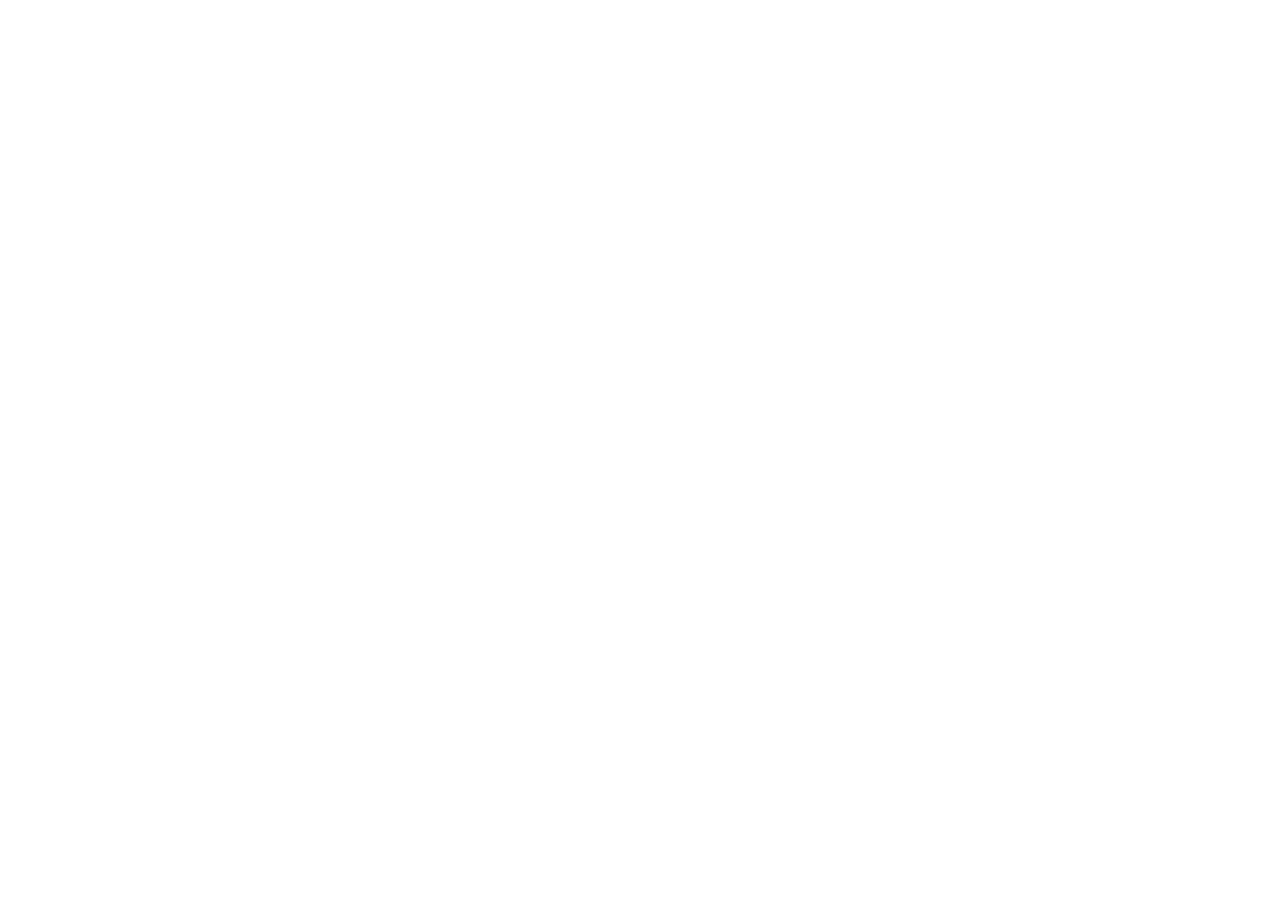
==== index.html @ 621f1549 "Initial commit from remix" ====
<!DOCTYPE html>
<html lang="pt-BR">
  <head>
    <meta charset="UTF-8" />
    <meta name="viewport" content="width=device-width, initial-scale=1.0" />
    <title>ContaPrecisão - Contabilidade de Excelência</title>
    <meta name="description" content="Soluções contábeis de excelência para seu negócio. Simplicidade e precisão para suas finanças empresariais." />
    <meta name="author" content="ContaPrecisão" />
    <meta property="og:image" content="/og-image.png" />
    <link rel="preconnect" href="https://fonts.googleapis.com">
    <link rel="preconnect" href="https://fonts.gstatic.com" crossorigin>
    <link href="https://fonts.googleapis.com/css2?family=Inter:wght@300;400;500;600;700&display=swap" rel="stylesheet">
  </head>

  <body>
    <div id="root"></div>
    <!-- IMPORTANT: DO NOT REMOVE THIS SCRIPT TAG OR THIS VERY COMMENT! -->
    <script src="https://cdn.gpteng.co/gptengineer.js" type="module"></script>
    <script type="module" src="/src/main.tsx"></script>
  </body>
</html>
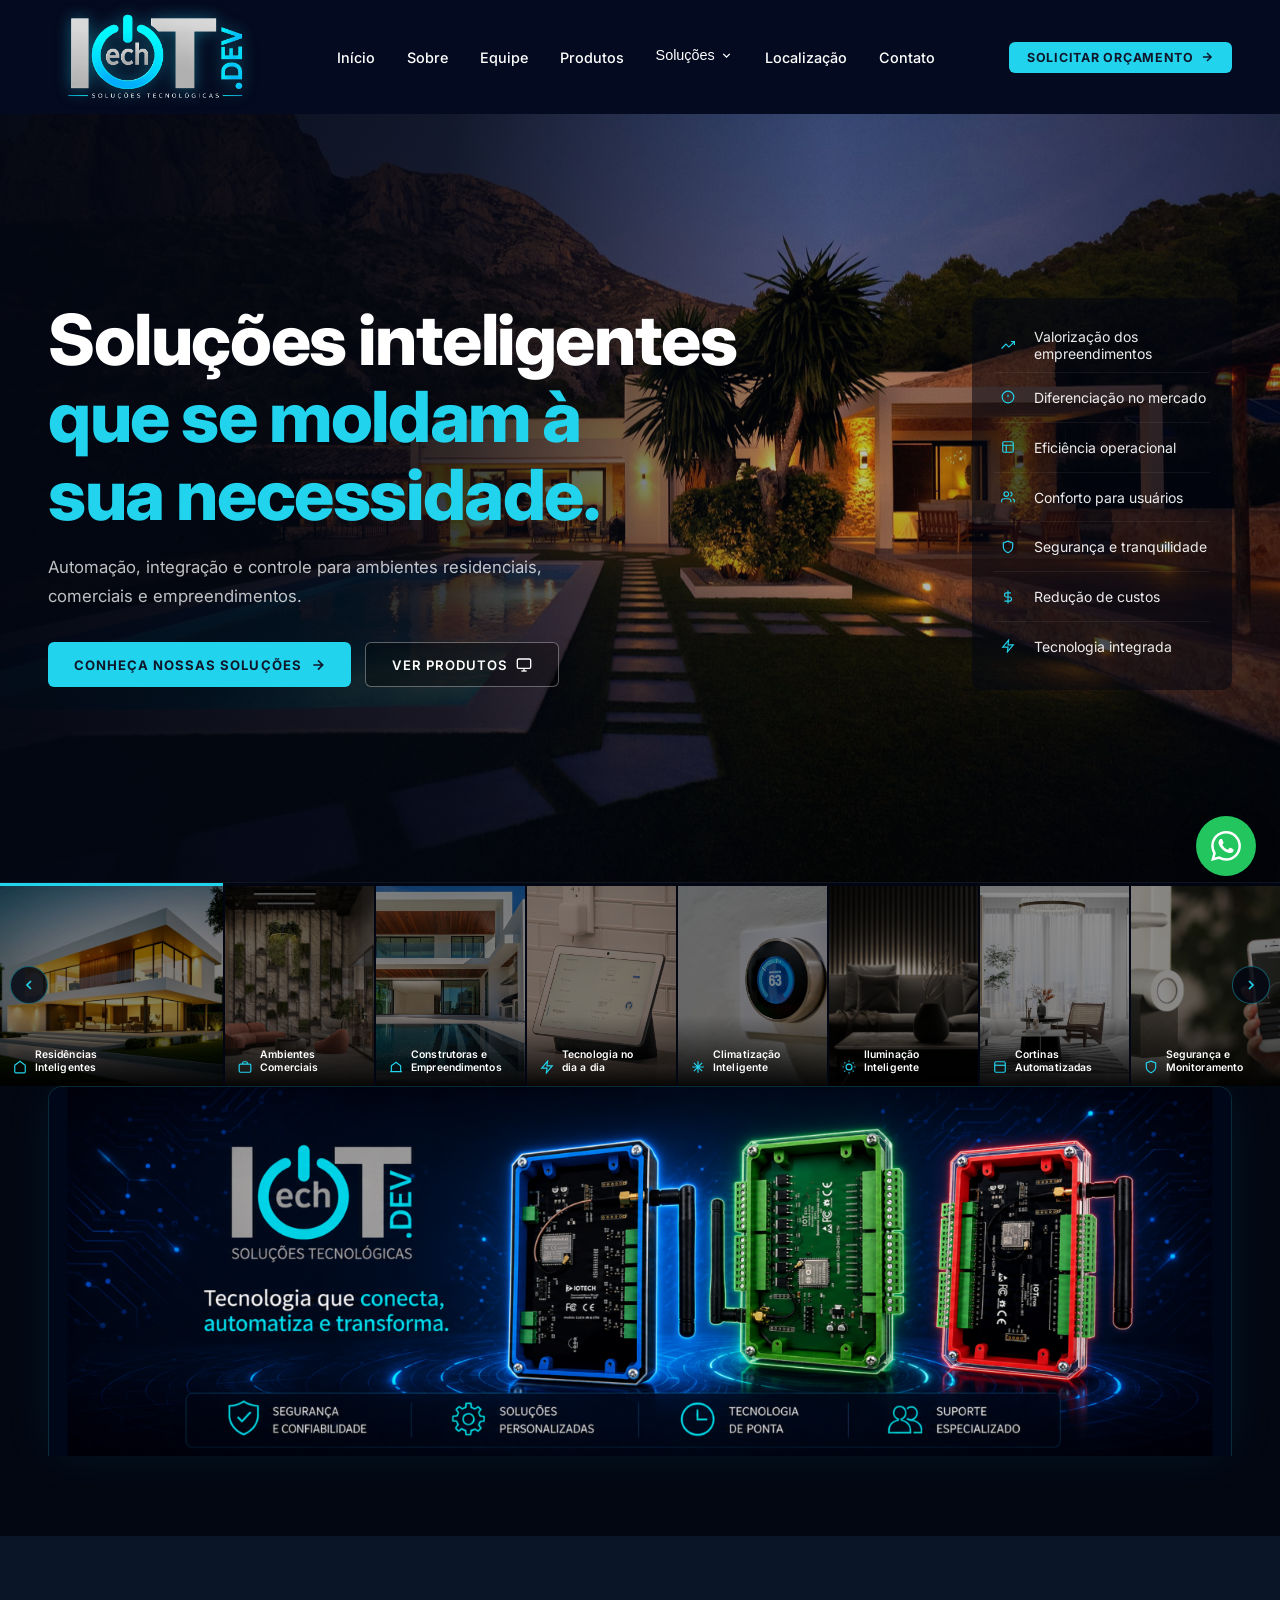
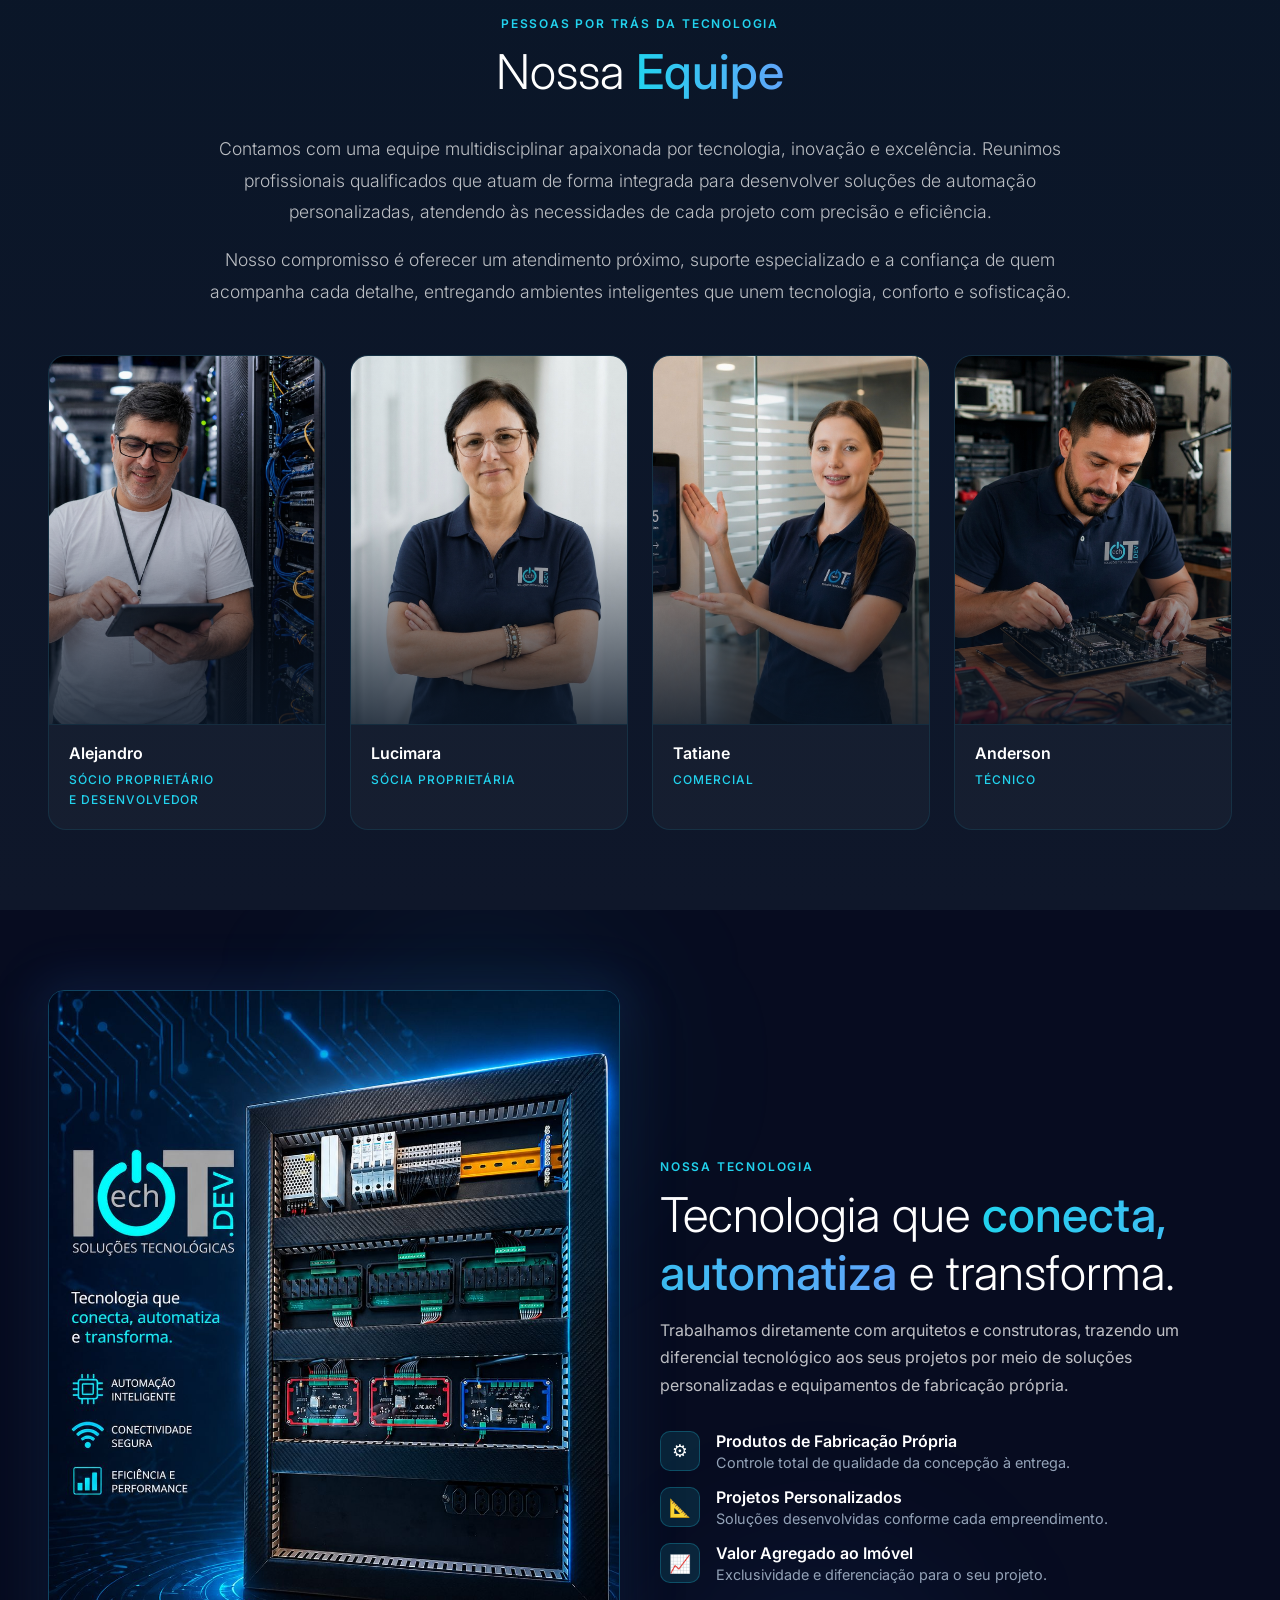
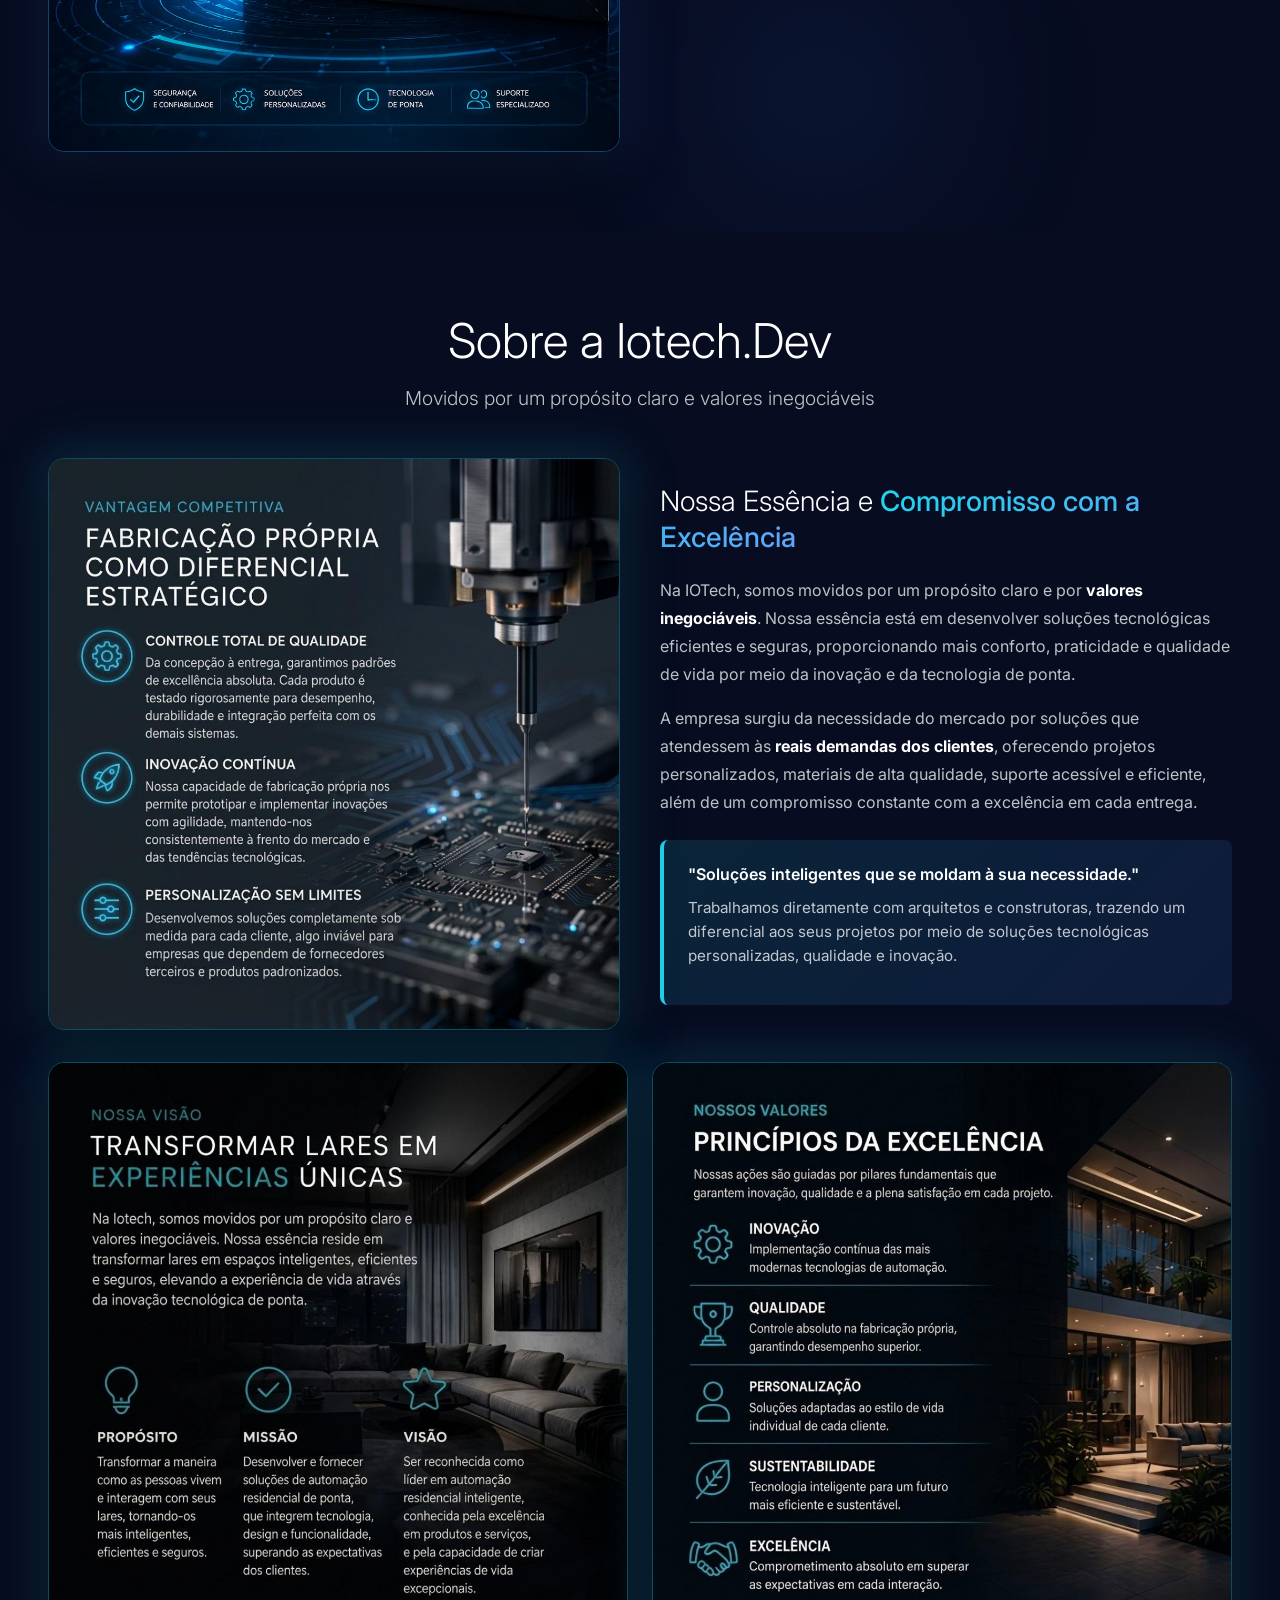
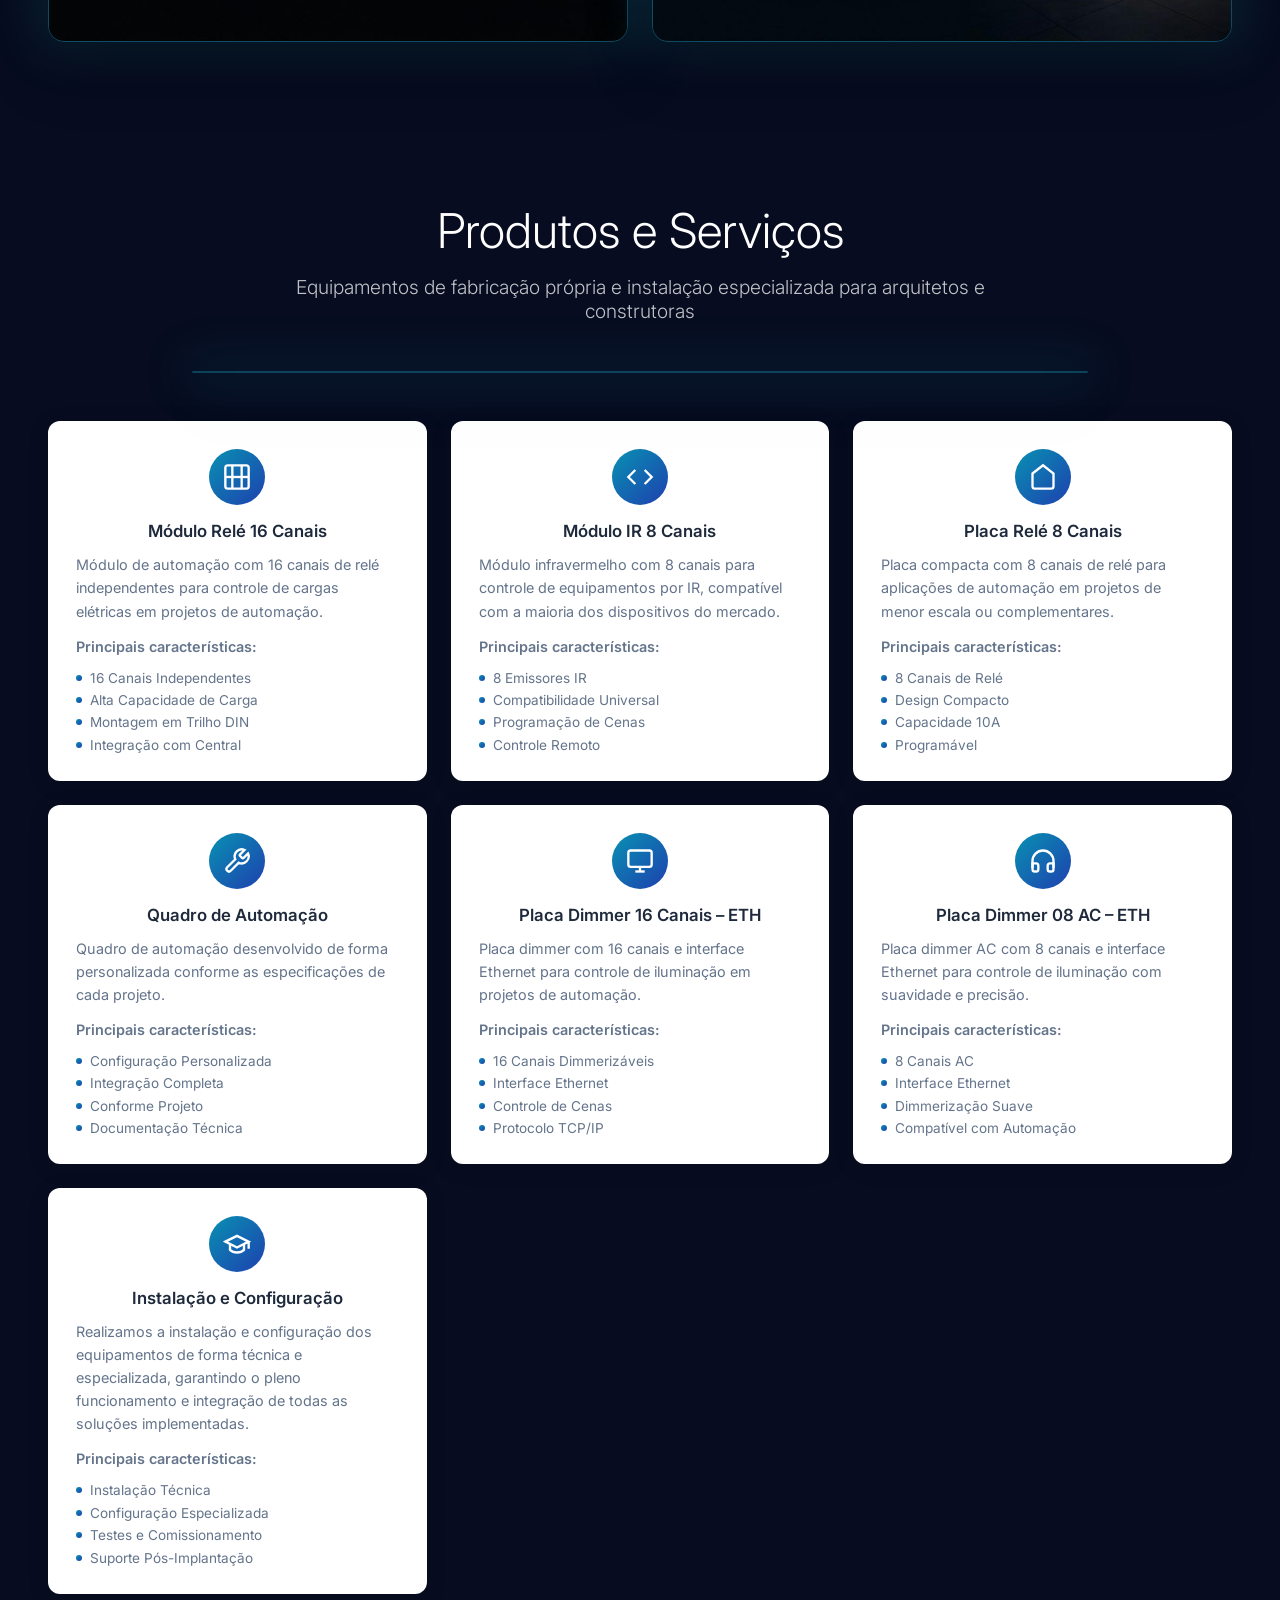
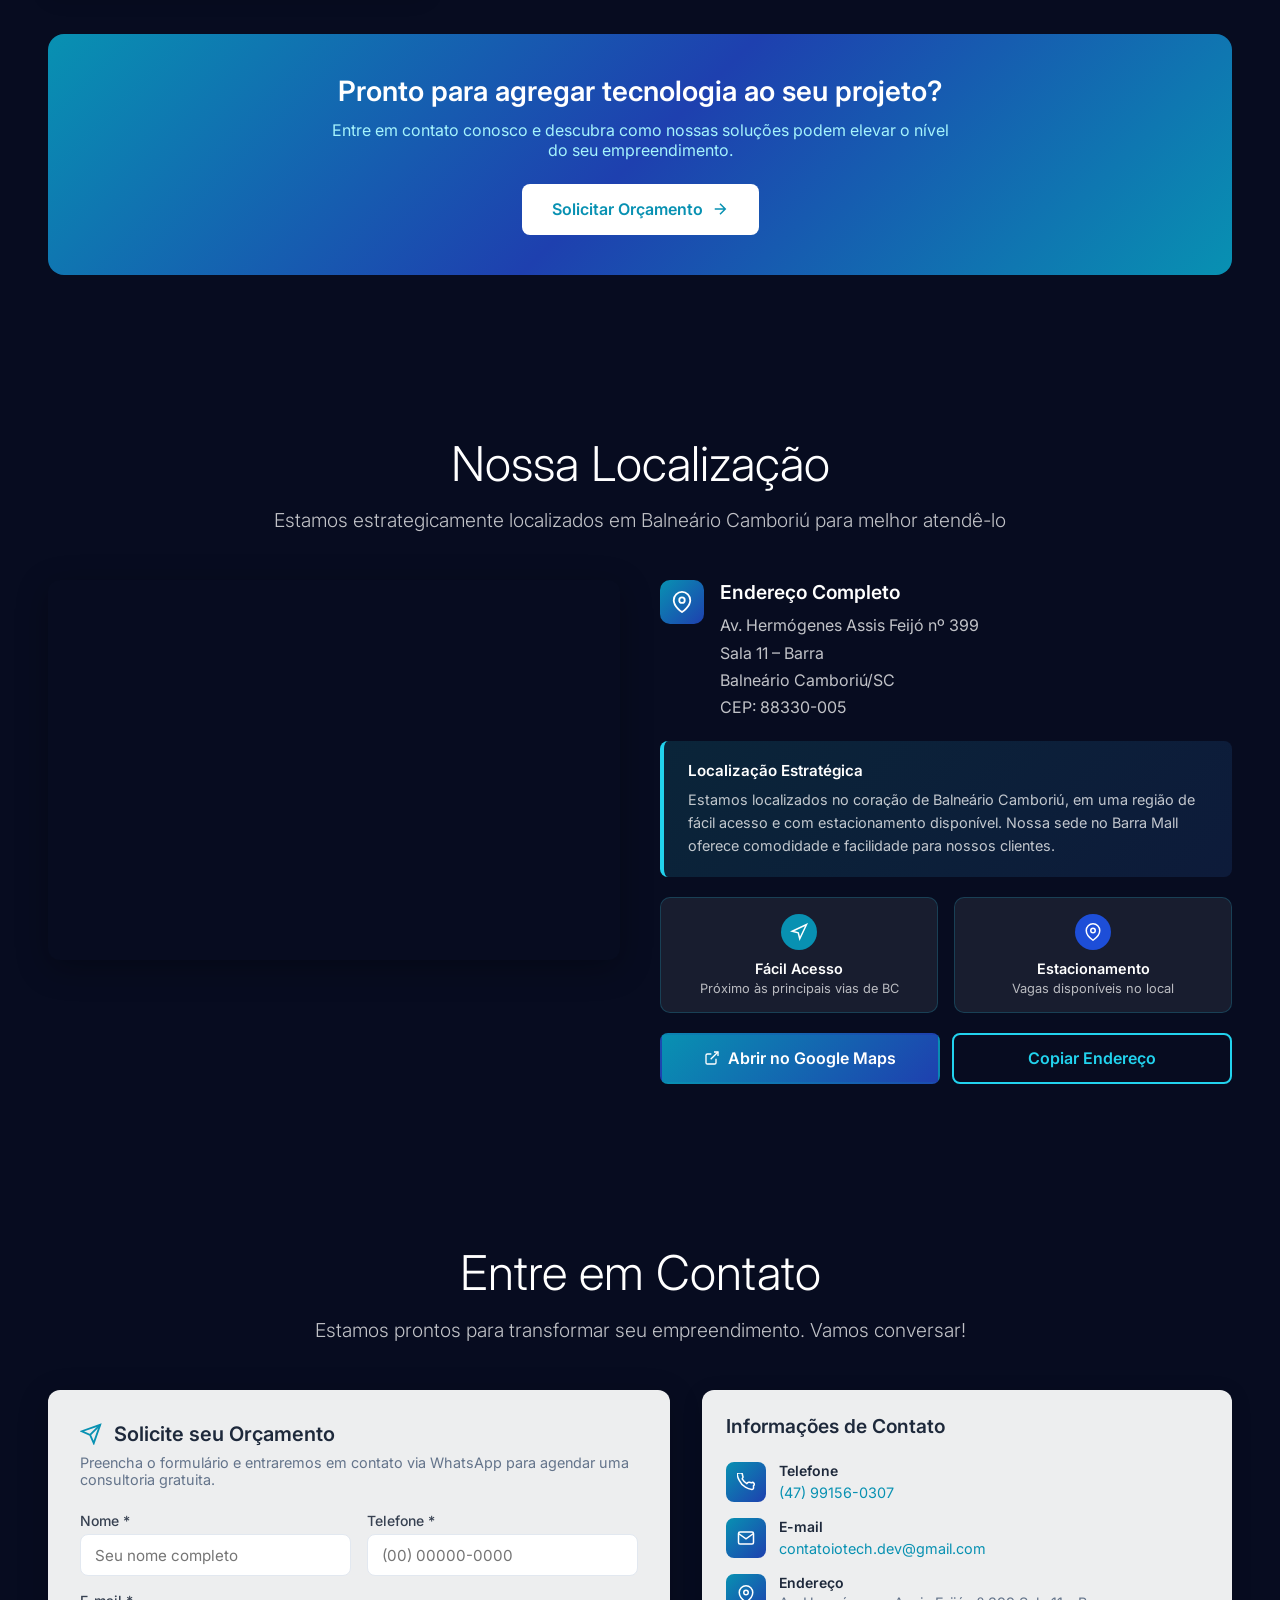
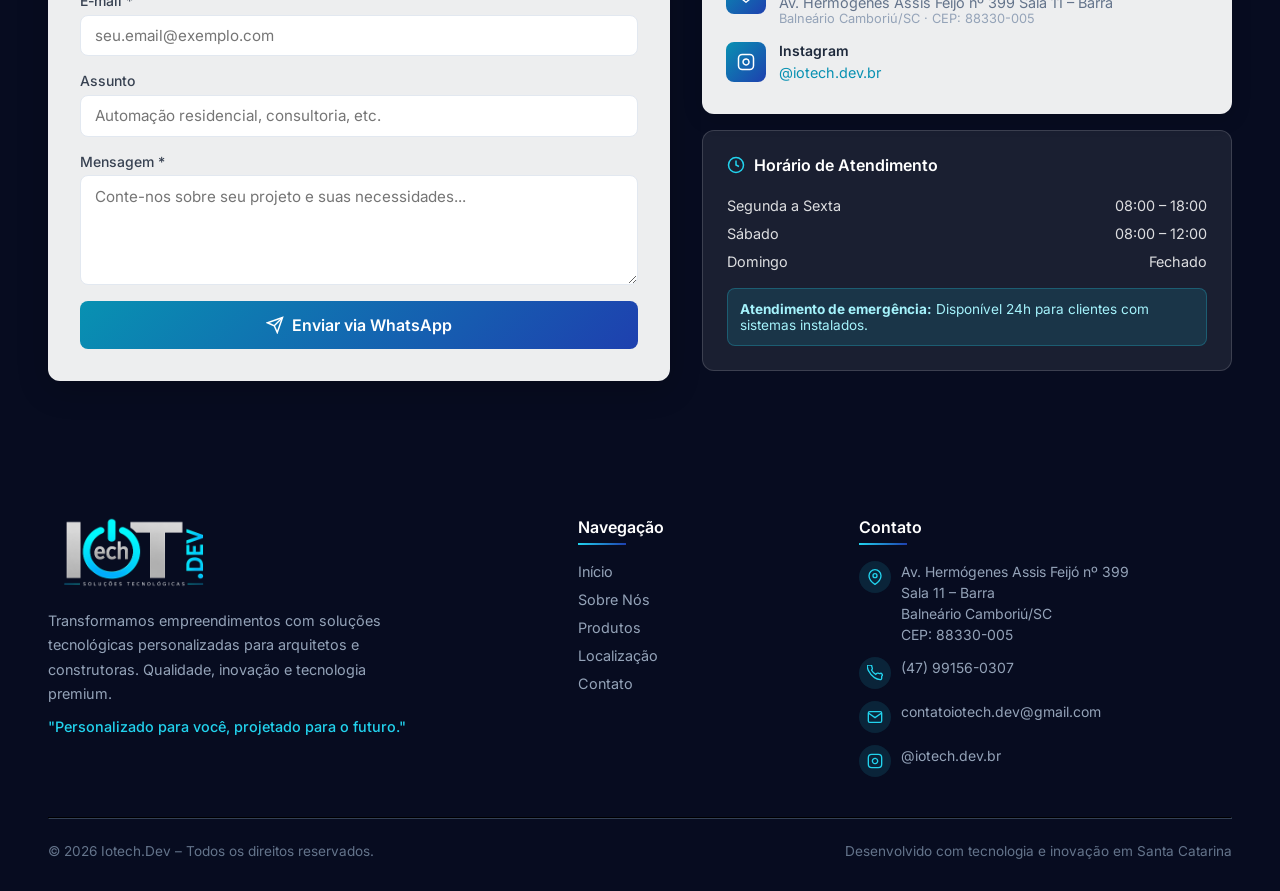
==== commit b69fd0e3: "update" ====
--- a/index.html
+++ b/index.html
@@ -1,22 +1,1990 @@
-
 <!DOCTYPE html>
 <html lang="pt-BR">
-  <head>
-    <meta charset="UTF-8" />
-    <meta name="viewport" content="width=device-width, initial-scale=1.0" />
-    <title>ContaPrecisão - Contabilidade de Excelência</title>
-    <meta name="description" content="Soluções contábeis de excelência para seu negócio. Simplicidade e precisão para suas finanças empresariais." />
-    <meta name="author" content="ContaPrecisão" />
-    <meta property="og:image" content="/og-image.png" />
-    <link rel="preconnect" href="https://fonts.googleapis.com">
-    <link rel="preconnect" href="https://fonts.gstatic.com" crossorigin>
-    <link href="https://fonts.googleapis.com/css2?family=Inter:wght@300;400;500;600;700&display=swap" rel="stylesheet">
-  </head>
-
-  <body>
-    <div id="root"></div>
-    <!-- IMPORTANT: DO NOT REMOVE THIS SCRIPT TAG OR THIS VERY COMMENT! -->
-    <script src="https://cdn.gpteng.co/gptengineer.js" type="module"></script>
-    <script type="module" src="/src/main.tsx"></script>
-  </body>
+<head>
+  <meta charset="UTF-8" />
+  <link rel="icon" type="image/png" href="favicon.png" />
+  <meta name="viewport" content="width=device-width, initial-scale=1.0" />
+  <title>Iotech.Dev - Soluções Tecnológicas para Empreendimentos | Balneário Camboriú/SC</title>
+  <meta name="description" content="Iotech.Dev desenvolve soluções tecnológicas para arquitetos e construtoras, agregando valor, exclusividade e diferenciação aos empreendimentos. Soluções inteligentes que se moldam à sua necessidade." />
+  <meta name="author" content="Iotech.Dev" />
+  <meta property="og:title" content="Iotech.Dev - Soluções Tecnológicas para Empreendimentos" />
+  <meta property="og:description" content="Soluções tecnológicas personalizadas para arquitetos e construtoras. Equipamentos de fabricação própria e instalação especializada." />
+  <meta property="og:image" content="/logo.png" />
+  <meta property="og:type" content="website" />
+  <meta name="twitter:card" content="summary_large_image" />
+  <link rel="preconnect" href="https://fonts.googleapis.com" />
+  <link rel="preconnect" href="https://fonts.gstatic.com" crossorigin />
+  <link href="https://fonts.googleapis.com/css2?family=Inter:wght@300;400;500;600;700&display=swap" rel="stylesheet" />
+
+  <script type="application/ld+json">
+  {
+    "@context": "https://schema.org",
+    "@type": "Organization",
+    "name": "Iotech.Dev",
+    "description": "Empresa especializada em soluções tecnológicas para arquitetos e construtoras",
+    "address": {
+      "@type": "PostalAddress",
+      "streetAddress": "Av. Hermógenes Assis Feijó nº 399 Sala 11",
+      "addressLocality": "Balneário Camboriú",
+      "addressRegion": "SC",
+      "postalCode": "88330-005",
+      "addressCountry": "BR"
+    },
+    "telephone": "+55 47 99156-0307",
+    "email": "contatoiotech.dev@gmail.com",
+    "logo": "/logo.png",
+    "sameAs": ["https://www.instagram.com/iotech.dev.br"]
+  }
+  </script>
+
+  <style>
+    *, *::before, *::after { box-sizing: border-box; margin: 0; padding: 0; }
+
+    :root {
+      --cyan: #22d3ee;
+      --cyan-dark: #0891b2;
+      --blue: #1e40af;
+      --blue-dark: #1e3a8a;
+    }
+
+    html { scroll-behavior: smooth; scroll-padding-top: 80px; }
+
+    body {
+      font-family: 'Inter', system-ui, -apple-system, sans-serif;
+      font-size: 16px;
+      color: #fff;
+      background: #0f172a;
+      overflow-x: hidden;
+      -webkit-font-smoothing: antialiased;
+    }
+
+    .container {
+      max-width: 1280px;
+      margin: 0 auto;
+      padding: 0 1.5rem;
+    }
+    @media (min-width: 1024px) { .container { padding: 0 3rem; } }
+
+    /* ── NAVBAR ── */
+    #navbar {
+      position: fixed;
+      top: 0; left: 0; right: 0;
+      z-index: 100;
+      background: #040a1f;
+      padding: 0.75rem 0;
+      transition: padding 0.3s, box-shadow 0.3s;
+    }
+    #navbar.scrolled { padding: 0.5rem 0; box-shadow: 0 4px 24px rgba(0,0,0,0.4); }
+
+    .nav-inner { display: flex; justify-content: space-between; align-items: center; }
+
+    .nav-logo img { height: 90px; width: auto; display: block; filter: drop-shadow(0 0 8px rgba(34,211,238,0.4)); }
+
+    .nav-links { display: none; list-style: none; gap: 2rem; }
+    @media (min-width: 1024px) { .nav-links { display: flex; } }
+
+    .nav-links a {
+      color: #fff;
+      text-decoration: none;
+      font-size: 0.9rem;
+      font-weight: 500;
+      position: relative;
+      padding-bottom: 2px;
+      transition: color 0.3s;
+    }
+    .nav-links a::after {
+      content: '';
+      position: absolute;
+      bottom: 0; left: 0;
+      width: 0; height: 2px;
+      background: var(--cyan);
+      transition: width 0.3s;
+    }
+    .nav-links a:hover { color: var(--cyan); }
+    .nav-links a:hover::after { width: 100%; }
+
+    /* ── DROPDOWN SOLUÇÕES ── */
+    .nav-dropdown-wrap { position: relative; }
+    .nav-dropdown-btn {
+      display: flex; align-items: center; gap: 5px;
+      color: #fff; font-size: 0.9rem; font-weight: 500;
+      background: none; border: none; cursor: pointer;
+      padding-bottom: 2px; transition: color 0.3s;
+    }
+    .nav-dropdown-btn:hover { color: var(--cyan); }
+    .nav-dropdown-btn svg { transition: transform 0.25s; }
+    .nav-dropdown-wrap.open .nav-dropdown-btn svg { transform: rotate(180deg); }
+    .nav-dropdown {
+      position: absolute; top: calc(100% + 14px); left: 50%;
+      transform: translateX(-50%);
+      background: #040a1f;
+      border: 1px solid rgba(34,211,238,0.18);
+      border-radius: 10px;
+      min-width: 200px;
+      padding: 8px 0;
+      box-shadow: 0 12px 40px rgba(0,0,0,0.5);
+      opacity: 0; pointer-events: none;
+      transform: translateX(-50%) translateY(-6px);
+      transition: opacity 0.2s, transform 0.2s;
+      z-index: 200;
+    }
+    .nav-dropdown-wrap.open .nav-dropdown {
+      opacity: 1; pointer-events: auto;
+      transform: translateX(-50%) translateY(0);
+    }
+    .nav-dropdown a {
+      display: block; padding: 10px 20px;
+      color: #cbd5e1; font-size: 0.875rem; font-weight: 400;
+      text-decoration: none; transition: background 0.15s, color 0.15s;
+      white-space: nowrap;
+    }
+    .nav-dropdown a:hover { background: rgba(34,211,238,0.08); color: var(--cyan); }
+    .nav-dropdown a::after { display: none; }
+
+    /* mobile soluções */
+    .mobile-solutions-toggle {
+      display: flex; align-items: center; justify-content: space-between;
+      padding: 0.9rem 1.5rem; color: #e2e8f0; font-size: 1rem;
+      cursor: pointer; transition: background 0.15s, color 0.15s;
+    }
+    .mobile-solutions-toggle:hover { background: rgba(255,255,255,0.06); color: var(--cyan); }
+    .mobile-solutions-toggle svg { transition: transform 0.25s; }
+    .mobile-solutions-sub { display: none; background: rgba(0,0,0,0.25); }
+    .mobile-solutions-sub.open { display: block; }
+    .mobile-solutions-sub a {
+      display: block; padding: 0.75rem 2.5rem;
+      color: #94a3b8; font-size: 0.9rem; text-decoration: none;
+      transition: background 0.15s, color 0.15s;
+    }
+    .mobile-solutions-sub a:hover { background: rgba(255,255,255,0.06); color: var(--cyan); }
+
+    #menu-btn {
+      display: flex;
+      flex-direction: column;
+      gap: 5px;
+      background: none;
+      border: none;
+      cursor: pointer;
+      padding: 6px;
+    }
+    @media (min-width: 1024px) { #menu-btn { display: none; } }
+    #menu-btn span {
+      display: block;
+      width: 24px; height: 2px;
+      background: #fff;
+      border-radius: 2px;
+      transition: transform 0.3s, opacity 0.3s;
+    }
+    #menu-btn.open span:nth-child(1) { transform: translateY(7px) rotate(45deg); }
+    #menu-btn.open span:nth-child(2) { opacity: 0; }
+    #menu-btn.open span:nth-child(3) { transform: translateY(-7px) rotate(-45deg); }
+
+    #mobile-menu {
+      position: fixed;
+      top: 0; right: 0; bottom: 0;
+      width: 85%;
+      max-width: 320px;
+      background: linear-gradient(135deg, #1e3a8a, #1e293b);
+      z-index: 200;
+      padding: 1.5rem;
+      border-left: 3px solid var(--cyan);
+      flex-direction: column;
+      transform: translateX(100%);
+      transition: transform 0.3s;
+      display: flex;
+    }
+    #mobile-menu.open { transform: translateX(0); }
+    #overlay {
+      display: none;
+      position: fixed;
+      inset: 0;
+      background: rgba(0,0,0,0.5);
+      z-index: 150;
+    }
+    #overlay.open { display: block; }
+
+    .mobile-menu-header {
+      display: flex;
+      justify-content: space-between;
+      align-items: center;
+      padding-bottom: 1rem;
+      border-bottom: 1px solid rgba(34,211,238,0.2);
+      margin-bottom: 2rem;
+    }
+    .mobile-menu-header img { height: 56px; }
+    #close-menu { background: none; border: none; color: #fff; font-size: 1.5rem; cursor: pointer; line-height: 1; }
+
+    .mobile-nav-links { list-style: none; flex: 1; }
+    .mobile-nav-links li a {
+      display: block;
+      color: #fff;
+      text-decoration: none;
+      font-size: 1.1rem;
+      font-weight: 500;
+      padding: 1rem;
+      text-align: center;
+      border-bottom: 1px solid rgba(255,255,255,0.05);
+      transition: background 0.2s, color 0.2s;
+    }
+    .mobile-nav-links li a:hover { background: rgba(255,255,255,0.08); color: var(--cyan); }
+    .mobile-footer-note { font-size: 0.75rem; color: rgba(255,255,255,0.5); text-align: center; padding-top: 1rem; }
+
+    /* ── SHARED ── */
+    section { padding: 5rem 0; }
+
+    .section-eyebrow {
+      font-size: 0.75rem;
+      font-weight: 600;
+      text-transform: uppercase;
+      letter-spacing: 0.15em;
+      color: var(--cyan);
+      margin-bottom: 0.75rem;
+    }
+
+    .section-title {
+      font-size: clamp(1.75rem, 4vw, 3rem);
+      font-weight: 300;
+      line-height: 1.2;
+      color: #fff;
+      margin-bottom: 1rem;
+    }
+    .section-title .gradient {
+      background: linear-gradient(90deg, var(--cyan), #60a5fa);
+      -webkit-background-clip: text;
+      -webkit-text-fill-color: transparent;
+      background-clip: text;
+      font-weight: 500;
+    }
+
+    .section-subtitle {
+      font-size: clamp(1rem, 2vw, 1.2rem);
+      color: rgba(255,255,255,0.75);
+      font-weight: 300;
+      max-width: 48rem;
+    }
+
+    .text-center { text-align: center; }
+    .mx-auto { margin-left: auto; margin-right: auto; }
+
+    .glow-orb {
+      position: absolute;
+      border-radius: 50%;
+      filter: blur(80px);
+      pointer-events: none;
+    }
+
+    /* ── HERO ── */
+    #inicio {
+      position: relative;
+      overflow: hidden;
+      padding-top: 90px;
+      background: linear-gradient(135deg, #1e3a8a, #1e293b, #172554);
+    }
+
+    .hero-grid {
+      display: grid;
+      gap: 2.5rem;
+      align-items: center;
+    }
+    @media (min-width: 1024px) { .hero-grid { grid-template-columns: 1fr 1fr; } }
+
+    .hero-text { text-align: center; }
+    @media (min-width: 1024px) { .hero-text { text-align: left; } }
+
+    .hero-visual { order: -1; }
+    @media (min-width: 1024px) { .hero-visual { order: 0; } }
+
+    .hero-title {
+      font-size: clamp(2rem, 5vw, 4.5rem);
+      font-weight: 300;
+      line-height: 1.1;
+      color: #fff;
+      margin-bottom: 1.5rem;
+    }
+    .hero-title .gradient {
+      display: block;
+      background: linear-gradient(90deg, var(--cyan), #60a5fa);
+      -webkit-background-clip: text;
+      -webkit-text-fill-color: transparent;
+      background-clip: text;
+      font-weight: 500;
+    }
+
+    .hero-tagline {
+      font-size: clamp(1.1rem, 2.5vw, 1.6rem);
+      color: #67e8f9;
+      font-weight: 300;
+      margin-bottom: 1rem;
+    }
+
+    .hero-desc {
+      font-size: clamp(0.95rem, 1.8vw, 1.1rem);
+      color: #cbd5e1;
+      line-height: 1.7;
+      margin-bottom: 2rem;
+      max-width: 38rem;
+      margin-left: auto;
+      margin-right: auto;
+    }
+    @media (min-width: 1024px) { .hero-desc { margin-left: 0; } }
+
+    .btn-row {
+      display: flex;
+      flex-direction: column;
+      gap: 0.75rem;
+      justify-content: center;
+      margin-bottom: 2.5rem;
+    }
+    @media (min-width: 480px) { .btn-row { flex-direction: row; } }
+    @media (min-width: 1024px) { .btn-row { justify-content: flex-start; } }
+
+    .btn {
+      display: inline-flex;
+      align-items: center;
+      justify-content: center;
+      gap: 0.5rem;
+      padding: 0.85rem 1.75rem;
+      font-size: 1rem;
+      font-weight: 600;
+      border-radius: 8px;
+      cursor: pointer;
+      text-decoration: none;
+      transition: all 0.3s;
+      border: 2px solid transparent;
+      font-family: inherit;
+    }
+    .btn-primary { background: linear-gradient(135deg, var(--cyan-dark), var(--blue)); color: #fff; }
+    .btn-primary:hover { background: linear-gradient(135deg, #0e7490, #1d4ed8); transform: translateY(-2px); }
+    .btn-outline { background: transparent; border-color: var(--cyan); color: var(--cyan); }
+    .btn-outline:hover { background: var(--cyan); color: #1e3a8a; transform: translateY(-2px); }
+    .btn-white { background: #fff; color: var(--cyan-dark); }
+    .btn-white:hover { background: #f1f5f9; transform: translateY(-2px); }
+
+    .hero-badges {
+      display: grid;
+      grid-template-columns: 1fr;
+      gap: 0.75rem;
+    }
+    @media (min-width: 480px) { .hero-badges { grid-template-columns: repeat(3, 1fr); } }
+
+    .hero-badge {
+      display: flex;
+      align-items: center;
+      justify-content: center;
+      gap: 0.6rem;
+      font-size: 0.9rem;
+      color: #cbd5e1;
+    }
+    @media (min-width: 1024px) { .hero-badge { justify-content: flex-start; } }
+
+    .img-card {
+      position: relative;
+    }
+    .img-card::before {
+      content: '';
+      position: absolute;
+      inset: -8px;
+      background: rgba(34,211,238,0.15);
+      border-radius: 20px;
+      filter: blur(24px);
+    }
+    .img-card.blue-glow::before { background: rgba(59,130,246,0.15); }
+    .img-card img {
+      position: relative;
+      width: 100%;
+      border-radius: 16px;
+      border: 1px solid rgba(34,211,238,0.25);
+      box-shadow: 0 24px 60px rgba(0,0,0,0.4);
+      object-fit: cover;
+      display: block;
+    }
+
+    /* ── FUNDO COMPARTILHADO (todas seções exceto hero) ── */
+    #quadro, #sobre, #servicos, #localizacao, #contato, footer {
+      position: relative;
+      background-image: url('img/fundo.png');
+      background-size: cover;
+      background-position: center;
+      background-attachment: fixed;
+    }
+    #quadro::before, #sobre::before, #servicos::before, #localizacao::before, #contato::before, footer::before {
+      content: '';
+      position: absolute;
+      inset: 0;
+      background: rgba(5, 10, 30, 0.82);
+      z-index: 0;
+    }
+    #quadro .container, #sobre .container, #servicos .container, #localizacao .container, #contato .container, footer .container {
+      position: relative;
+      z-index: 1;
+    }
+
+    /* ── QUADRO ── */
+    #quadro {
+      overflow: hidden;
+    }
+
+    .two-col { display: grid; gap: 2.5rem; align-items: center; }
+    @media (min-width: 1024px) { .two-col { grid-template-columns: 1fr 1fr; } }
+
+    .feature-list { list-style: none; display: flex; flex-direction: column; gap: 1rem; }
+    .feature-item { display: flex; align-items: flex-start; gap: 1rem; }
+    .feature-icon {
+      width: 40px; height: 40px;
+      background: rgba(34,211,238,0.12);
+      border: 1px solid rgba(34,211,238,0.25);
+      border-radius: 10px;
+      display: flex;
+      align-items: center;
+      justify-content: center;
+      font-size: 1.1rem;
+      flex-shrink: 0;
+    }
+    .feature-item strong { display: block; color: #fff; font-weight: 600; margin-bottom: 0.2rem; }
+    .feature-item p { color: #94a3b8; font-size: 0.9rem; }
+
+    /* ── SOBRE ── */
+    #sobre { }
+
+    .about-text p { color: rgba(255,255,255,0.75); line-height: 1.75; margin-bottom: 1rem; }
+    .about-text strong { color: #fff; }
+
+    .quote-box {
+      background: linear-gradient(135deg, rgba(34,211,238,0.12), rgba(59,130,246,0.12));
+      border-left: 4px solid var(--cyan);
+      border-radius: 8px;
+      padding: 1.25rem 1.5rem;
+      margin-top: 1.5rem;
+    }
+    .quote-box .quote-main { font-weight: 600; color: #fff; margin-bottom: 0.5rem; }
+    .quote-box .quote-sub { color: rgba(255,255,255,0.75); font-size: 0.95rem; line-height: 1.6; }
+
+    .about-photos { display: grid; grid-template-columns: 1fr 1fr; gap: 1.5rem; margin-top: 2rem; }
+
+    /* ── EQUIPE ── */
+    #equipe {
+      background: linear-gradient(180deg, #0a1628 0%, #0f172a 100%);
+      position: relative;
+    }
+
+    .equipe-intro {
+      max-width: 56rem;
+      margin: 0 auto 3rem;
+      text-align: center;
+    }
+    .equipe-intro p {
+      color: rgba(255,255,255,0.72);
+      font-size: clamp(0.95rem, 1.8vw, 1.1rem);
+      line-height: 1.8;
+      font-weight: 300;
+    }
+    .equipe-intro p + p { margin-top: 1rem; }
+
+    .team-grid {
+      display: grid;
+      grid-template-columns: repeat(2, 1fr);
+      gap: 1.5rem;
+    }
+    @media (min-width: 768px) {
+      .team-grid { grid-template-columns: repeat(4, 1fr); }
+    }
+
+    .team-card {
+      background: rgba(255,255,255,0.03);
+      border: 1px solid rgba(34,211,238,0.10);
+      border-radius: 18px;
+      overflow: hidden;
+      transition: transform 0.35s cubic-bezier(.22,1,.36,1), box-shadow 0.35s;
+    }
+    .team-card:hover {
+      transform: translateY(-8px);
+      box-shadow: 0 20px 48px rgba(34,211,238,0.10), 0 4px 16px rgba(0,0,0,0.4);
+      border-color: rgba(34,211,238,0.28);
+    }
+
+    .team-photo {
+      position: relative;
+      aspect-ratio: 3 / 4;
+      overflow: hidden;
+    }
+    .team-photo img {
+      width: 100%; height: 100%;
+      object-fit: cover;
+      object-position: top center;
+      display: block;
+      transition: transform 0.55s cubic-bezier(.22,1,.36,1);
+    }
+    .team-card:hover .team-photo img { transform: scale(1.06); }
+
+    .team-photo-overlay {
+      position: absolute; inset: 0;
+      background: linear-gradient(to top, rgba(9,21,37,0.82) 0%, rgba(9,21,37,0.10) 55%, transparent 100%);
+    }
+
+    .team-info {
+      padding: 1.1rem 1.25rem 1.25rem;
+      border-top: 1px solid rgba(34,211,238,0.08);
+    }
+    .team-name {
+      font-size: 1rem;
+      font-weight: 600;
+      color: #fff;
+      margin-bottom: 0.3rem;
+    }
+    .team-role {
+      font-size: 0.75rem;
+      font-weight: 500;
+      color: var(--cyan);
+      text-transform: uppercase;
+      letter-spacing: 0.08em;
+      line-height: 1.4;
+    }
+
+    @media (max-width: 480px) {
+      .team-grid { grid-template-columns: 1fr 1fr; gap: 1rem; }
+      .team-info { padding: 0.9rem 1rem; }
+      .team-name { font-size: 0.9rem; }
+      .team-role { font-size: 0.68rem; }
+    }
+
+    /* ── SERVIÇOS ── */
+    #servicos { }
+
+    .cards-grid {
+      display: grid;
+      gap: 1.5rem;
+      margin-bottom: 2.5rem;
+    }
+    @media (min-width: 640px) { .cards-grid { grid-template-columns: repeat(2, 1fr); } }
+    @media (min-width: 1024px) { .cards-grid { grid-template-columns: repeat(3, 1fr); } }
+
+    .service-card {
+      background: #fff;
+      border-radius: 12px;
+      padding: 1.75rem;
+      box-shadow: 0 4px 20px rgba(0,0,0,0.15);
+      transition: transform 0.3s, box-shadow 0.3s;
+    }
+    .service-card:hover { transform: translateY(-6px); box-shadow: 0 12px 40px rgba(0,0,0,0.25); }
+
+    .service-icon {
+      width: 56px; height: 56px;
+      background: linear-gradient(135deg, var(--cyan-dark), var(--blue));
+      border-radius: 50%;
+      display: flex;
+      align-items: center;
+      justify-content: center;
+      margin: 0 auto 1rem;
+      transition: transform 0.3s;
+    }
+    .service-card:hover .service-icon { transform: scale(1.1); }
+    .service-icon svg { color: #fff; }
+
+    .service-card h3 {
+      font-size: 1.05rem;
+      font-weight: 600;
+      color: #1e293b;
+      text-align: center;
+      margin-bottom: 0.75rem;
+      transition: color 0.3s;
+    }
+    .service-card:hover h3 { color: var(--cyan-dark); }
+    .service-card > p { font-size: 0.9rem; color: #64748b; line-height: 1.6; margin-bottom: 0.75rem; }
+
+    .feat-label { font-size: 0.8rem; font-weight: 600; color: #475569; margin-bottom: 0.4rem; }
+    .service-features { list-style: none; display: flex; flex-direction: column; gap: 0.4rem; }
+    .service-features li { display: flex; align-items: center; gap: 0.5rem; font-size: 0.85rem; color: #64748b; }
+    .service-features li::before {
+      content: '';
+      display: block;
+      width: 6px; height: 6px;
+      background: linear-gradient(135deg, var(--cyan-dark), var(--blue));
+      border-radius: 50%;
+      flex-shrink: 0;
+    }
+
+    .cta-box {
+      background: linear-gradient(135deg, var(--cyan-dark), var(--blue), var(--cyan-dark));
+      border-radius: 16px;
+      padding: 2.5rem;
+      text-align: center;
+    }
+    .cta-box h3 { font-size: clamp(1.2rem, 3vw, 1.75rem); font-weight: 600; margin-bottom: 0.75rem; }
+    .cta-box p { color: #a5f3fc; font-size: 1rem; margin-bottom: 1.5rem; max-width: 40rem; margin-left: auto; margin-right: auto; }
+
+    /* ── LOCALIZAÇÃO ── */
+    #localizacao { }
+
+    .map-grid { display: grid; gap: 2.5rem; align-items: start; }
+    @media (min-width: 1024px) { .map-grid { grid-template-columns: 1fr 1fr; } }
+
+    .map-frame { border-radius: 12px; overflow: hidden; box-shadow: 0 8px 32px rgba(0,0,0,0.3); }
+    .map-frame iframe { display: block; width: 100%; height: 380px; border: 0; }
+
+    .location-info { display: flex; flex-direction: column; gap: 1.25rem; }
+
+    .address-block { display: flex; align-items: flex-start; gap: 1rem; }
+    .loc-icon {
+      width: 44px; height: 44px;
+      background: linear-gradient(135deg, var(--cyan-dark), var(--blue));
+      border-radius: 10px;
+      display: flex; align-items: center; justify-content: center;
+      flex-shrink: 0;
+    }
+    .address-block h3 { font-size: 1.2rem; font-weight: 600; margin-bottom: 0.5rem; }
+    .address-block p { color: rgba(255,255,255,0.75); line-height: 1.7; font-size: 1rem; }
+
+    .loc-highlight {
+      background: linear-gradient(135deg, rgba(34,211,238,0.12), rgba(59,130,246,0.12));
+      border-left: 4px solid var(--cyan);
+      border-radius: 8px;
+      padding: 1.25rem 1.5rem;
+    }
+    .loc-highlight h4 { font-weight: 600; margin-bottom: 0.5rem; font-size: 0.95rem; }
+    .loc-highlight p { color: rgba(255,255,255,0.75); font-size: 0.9rem; line-height: 1.6; }
+
+    .loc-cards { display: grid; grid-template-columns: 1fr 1fr; gap: 1rem; }
+    .loc-card {
+      background: rgba(255,255,255,0.07);
+      border: 1px solid rgba(34,211,238,0.2);
+      border-radius: 10px;
+      padding: 1rem;
+      text-align: center;
+    }
+    .loc-card-icon {
+      width: 36px; height: 36px;
+      border-radius: 50%;
+      display: flex; align-items: center; justify-content: center;
+      margin: 0 auto 0.6rem;
+    }
+    .loc-card h4 { font-size: 0.9rem; font-weight: 600; margin-bottom: 0.25rem; }
+    .loc-card p { font-size: 0.8rem; color: rgba(255,255,255,0.7); }
+
+    .loc-btn-row { display: flex; flex-direction: column; gap: 0.75rem; }
+    @media (min-width: 480px) { .loc-btn-row { flex-direction: row; } }
+
+    /* ── CONTATO ── */
+    #contato { }
+
+    .contact-grid { display: grid; gap: 2rem; }
+    @media (min-width: 1024px) { .contact-grid { grid-template-columns: 1fr 1fr; } }
+
+    .contact-card {
+      background: rgba(255,255,255,0.93);
+      color: #1e293b;
+      border-radius: 12px;
+      padding: 2rem;
+      box-shadow: 0 8px 32px rgba(0,0,0,0.2);
+    }
+    .contact-card-header { display: flex; align-items: center; gap: 0.75rem; margin-bottom: 0.5rem; }
+    .contact-card-header svg { color: var(--cyan-dark); }
+    .contact-card-header h3 { font-size: 1.25rem; font-weight: 600; color: #1e293b; }
+    .contact-card-desc { font-size: 0.9rem; color: #64748b; margin-bottom: 1.5rem; }
+
+    .form-row { display: grid; gap: 1rem; margin-bottom: 0; }
+    @media (min-width: 480px) { .form-row { grid-template-columns: 1fr 1fr; } }
+
+    .form-group { display: flex; flex-direction: column; gap: 0.35rem; margin-bottom: 1rem; }
+    .form-group label { font-size: 0.875rem; font-weight: 500; color: #374151; }
+    .form-group input,
+    .form-group textarea {
+      padding: 0.65rem 0.9rem;
+      border: 1.5px solid #e2e8f0;
+      border-radius: 8px;
+      font-size: 0.95rem;
+      font-family: inherit;
+      color: #1e293b;
+      background: #fff;
+      transition: border-color 0.2s;
+      outline: none;
+    }
+    .form-group input:focus,
+    .form-group textarea:focus { border-color: var(--cyan-dark); }
+    .form-group textarea { resize: vertical; min-height: 110px; }
+
+    .btn-submit {
+      width: 100%;
+      background: linear-gradient(135deg, var(--cyan-dark), var(--blue));
+      color: #fff;
+      padding: 0.85rem;
+      font-size: 1rem;
+      font-weight: 600;
+      border: none;
+      border-radius: 8px;
+      cursor: pointer;
+      font-family: inherit;
+      transition: opacity 0.2s, transform 0.2s;
+      display: flex;
+      align-items: center;
+      justify-content: center;
+      gap: 0.5rem;
+    }
+    .btn-submit:hover { opacity: 0.9; transform: translateY(-1px); }
+
+    .contact-info-col { display: flex; flex-direction: column; gap: 1rem; }
+
+    .info-card {
+      background: rgba(255,255,255,0.93);
+      border-radius: 12px;
+      padding: 1.5rem;
+      box-shadow: 0 4px 20px rgba(0,0,0,0.15);
+    }
+    .info-card h3 { font-size: 1.2rem; font-weight: 600; color: #1e293b; margin-bottom: 1rem; }
+
+    .info-item { display: flex; align-items: flex-start; gap: 0.85rem; padding: 0.5rem 0; }
+    .info-icon {
+      width: 40px; height: 40px;
+      background: linear-gradient(135deg, var(--cyan-dark), var(--blue));
+      border-radius: 8px;
+      display: flex; align-items: center; justify-content: center;
+      flex-shrink: 0;
+    }
+    .info-icon svg { color: #fff; }
+    .info-item h4 { font-size: 0.875rem; font-weight: 600; color: #1e293b; margin-bottom: 0.2rem; }
+    .info-item a { color: var(--cyan-dark); text-decoration: none; font-size: 0.9rem; }
+    .info-item a:hover { color: #0e7490; }
+    .info-item p { font-size: 0.9rem; color: #64748b; }
+    .info-item .sub { font-size: 0.8rem; color: #94a3b8; }
+
+    .hours-card {
+      background: rgba(255,255,255,0.08);
+      border: 1px solid rgba(255,255,255,0.15);
+      border-radius: 12px;
+      padding: 1.5rem;
+    }
+    .hours-title { display: flex; align-items: center; gap: 0.6rem; font-size: 1rem; font-weight: 600; margin-bottom: 1rem; }
+    .hours-title svg { color: var(--cyan); }
+    .hours-row { display: flex; justify-content: space-between; font-size: 0.9rem; padding: 0.35rem 0; color: rgba(255,255,255,0.85); }
+    .hours-note {
+      background: rgba(34,211,238,0.12);
+      border: 1px solid rgba(34,211,238,0.25);
+      border-radius: 8px;
+      padding: 0.75rem;
+      font-size: 0.85rem;
+      color: #a5f3fc;
+      margin-top: 0.75rem;
+    }
+
+    /* ── FOOTER ── */
+    footer { padding: 3.5rem 0 2rem; }
+
+    .footer-grid { display: grid; gap: 2rem; margin-bottom: 2.5rem; }
+    @media (min-width: 640px) { .footer-grid { grid-template-columns: repeat(2, 1fr); } }
+    @media (min-width: 1024px) { .footer-grid { grid-template-columns: 2fr 1fr 1.5fr; } }
+
+    .footer-logo img { height: 72px; margin-bottom: 1rem; }
+    .footer-desc { color: #94a3b8; font-size: 0.9rem; line-height: 1.7; margin-bottom: 0.75rem; max-width: 22rem; }
+    .footer-tagline { color: var(--cyan); font-weight: 500; font-size: 0.9rem; }
+
+    .footer-col-title {
+      font-size: 1rem; font-weight: 600; color: #fff;
+      margin-bottom: 1rem;
+      position: relative; padding-bottom: 0.5rem;
+    }
+    .footer-col-title::after {
+      content: '';
+      position: absolute; bottom: 0; left: 0;
+      width: 48px; height: 2px;
+      background: linear-gradient(90deg, var(--cyan), var(--blue));
+    }
+
+    .footer-nav { list-style: none; display: flex; flex-direction: column; gap: 0.5rem; }
+    .footer-nav li a { color: #94a3b8; text-decoration: none; font-size: 0.9rem; transition: color 0.2s; }
+    .footer-nav li a:hover { color: var(--cyan); }
+
+    .footer-contact { display: flex; flex-direction: column; gap: 0.75rem; }
+    .footer-contact-item { display: flex; align-items: flex-start; gap: 0.65rem; }
+    .footer-ci-icon {
+      width: 32px; height: 32px;
+      background: rgba(34,211,238,0.12);
+      border-radius: 50%;
+      display: flex; align-items: center; justify-content: center;
+      flex-shrink: 0;
+    }
+    .footer-ci-icon svg { color: var(--cyan); }
+    .footer-contact-item a,
+    .footer-contact-item p { color: #94a3b8; font-size: 0.875rem; text-decoration: none; line-height: 1.5; transition: color 0.2s; }
+    .footer-contact-item a:hover { color: var(--cyan); }
+
+    hr.footer-hr { border-color: #334155; margin-bottom: 1.5rem; }
+
+    .footer-bottom {
+      display: flex; flex-direction: column; gap: 0.5rem;
+      align-items: center; text-align: center;
+      color: #64748b; font-size: 0.85rem;
+    }
+    @media (min-width: 768px) { .footer-bottom { flex-direction: row; justify-content: space-between; text-align: left; } }
+
+    /* ── NAVBAR CTA ── */
+    .nav-cta { display: none; }
+    @media (min-width: 1200px) { .nav-cta { display: flex; align-items: center; gap: 0.6rem; } }
+    .nav-btn-primary {
+      background: var(--cyan);
+      color: #0f172a;
+      padding: 0.5rem 1.1rem;
+      border-radius: 6px;
+      font-size: 0.78rem;
+      font-weight: 700;
+      text-decoration: none;
+      text-transform: uppercase;
+      letter-spacing: 0.06em;
+      transition: background 0.2s, transform 0.2s;
+      white-space: nowrap;
+      display: flex; align-items: center; gap: 0.4rem;
+    }
+    .nav-btn-primary:hover { background: #67e8f9; transform: translateY(-1px); }
+    .nav-btn-secondary {
+      background: transparent;
+      color: #fff;
+      padding: 0.5rem 1rem;
+      border: 1px solid rgba(255,255,255,0.3);
+      border-radius: 6px;
+      font-size: 0.78rem;
+      font-weight: 600;
+      text-decoration: none;
+      text-transform: uppercase;
+      letter-spacing: 0.06em;
+      transition: border-color 0.2s, color 0.2s;
+      white-space: nowrap;
+      display: flex; align-items: center; gap: 0.4rem;
+    }
+    .nav-btn-secondary:hover { border-color: var(--cyan); color: var(--cyan); }
+
+    /* ── HERO REBUILD ── */
+    #inicio {
+      position: relative;
+      overflow: hidden;
+      padding-top: 90px;
+      background: #030712;
+    }
+
+    /* Main hero bg + content */
+    .hero-main {
+      position: relative;
+      min-height: 88vh;
+      display: flex;
+      align-items: center;
+      background-image: url('img/hero_bg.jpg');
+      background-size: cover;
+      background-position: center center;
+    }
+    .hero-main::before {
+      content: '';
+      position: absolute; inset: 0;
+      z-index: 1;
+      background: linear-gradient(to right,
+        rgba(3,7,18,0.95) 0%,
+        rgba(3,7,18,0.80) 35%,
+        rgba(3,7,18,0.25) 65%,
+        rgba(3,7,18,0.50) 100%
+      );
+    }
+    .hero-main-inner { position: relative; z-index: 2; width: 100%; padding: 4rem 0; }
+
+    .hero-content {
+      display: grid;
+      gap: 2rem;
+      align-items: center;
+    }
+    @media (min-width: 1024px) { .hero-content { grid-template-columns: 1fr 260px; gap: 1rem; align-items: center; padding-top: 1rem; } }
+
+    /* Banner produto — abaixo do carrossel */
+    .hero-product-banner {
+      margin: 0 1.5rem 0;
+      border-radius: 14px 14px 0 0;
+      overflow: hidden;
+      border: 1px solid rgba(34,211,238,0.18);
+      border-bottom: none;
+      box-shadow: 0 0 50px rgba(34,211,238,0.07);
+    }
+    @media (min-width: 1024px) { .hero-product-banner { margin: 0 3rem 0; } }
+    .hero-product-banner img {
+      width: 100%;
+      height: auto;
+      display: block;
+    }
+
+    .hero-h1 {
+      font-size: clamp(2.4rem, 5.5vw, 5rem);
+      font-weight: 800;
+      line-height: 1.1;
+      color: #fff;
+      margin-bottom: 1.25rem;
+      letter-spacing: -0.02em;
+    }
+    .hero-h1 .cyan { color: var(--cyan); display: block; }
+
+    .hero-sub-text {
+      font-size: clamp(0.9rem, 1.4vw, 1.05rem);
+      color: rgba(255,255,255,0.75);
+      line-height: 1.7;
+      margin-bottom: 2rem;
+      max-width: 34rem;
+    }
+
+    .hero-btns { display: flex; flex-wrap: wrap; gap: 0.85rem; }
+
+    .btn-hero-cyan {
+      display: inline-flex; align-items: center; gap: 0.5rem;
+      background: var(--cyan); color: #0f172a;
+      padding: 0.85rem 1.6rem;
+      border-radius: 6px; font-size: 0.82rem; font-weight: 700;
+      text-transform: uppercase; letter-spacing: 0.08em; text-decoration: none;
+      transition: background 0.2s, transform 0.2s;
+    }
+    .btn-hero-cyan:hover { background: #67e8f9; transform: translateY(-2px); }
+
+    .btn-hero-dark {
+      display: inline-flex; align-items: center; gap: 0.5rem;
+      background: rgba(0,0,0,0.35); color: #fff;
+      border: 1.5px solid rgba(255,255,255,0.35);
+      padding: 0.85rem 1.6rem;
+      border-radius: 6px; font-size: 0.82rem; font-weight: 600;
+      text-transform: uppercase; letter-spacing: 0.08em; text-decoration: none;
+      transition: border-color 0.2s, color 0.2s, transform 0.2s;
+    }
+    .btn-hero-dark:hover { border-color: var(--cyan); color: var(--cyan); transform: translateY(-2px); }
+
+
+    /* Feature panel (right) */
+    .hero-features {
+      background: rgba(3,7,18,0.55);
+      border-radius: 10px;
+      padding: 1.2rem 1.4rem;
+    }
+    .hero-features ul { list-style: none; display: flex; flex-direction: column; gap: 0; }
+    .hero-features li {
+      display: flex; align-items: center; gap: 0.75rem;
+      font-size: 0.875rem; color: rgba(255,255,255,0.92);
+      padding: 0.65rem 0;
+      border-bottom: 1px solid rgba(255,255,255,0.06);
+    }
+    .hero-features li:last-child { border-bottom: none; }
+    .hfeat-icon {
+      width: 28px; height: 28px;
+      flex-shrink: 0;
+      display: flex; align-items: center; justify-content: center;
+    }
+    .hfeat-icon svg { color: var(--cyan); }
+
+    /* Carousel */
+    .hero-carousel {
+      background: rgba(3,7,18,0.97);
+      padding: 0;
+      position: relative;
+      border-top: 1px solid rgba(255,255,255,0.06);
+    }
+    .carousel-viewport { overflow: hidden; width: 100%; }
+    .carousel-track {
+      display: flex; gap: 2px;
+      transition: transform 0.4s cubic-bezier(.4,0,.2,1);
+      width: 100%;
+    }
+    /* Desktop: 8 itens preenchem toda a largura */
+    .c-item {
+      flex: 1;
+      min-width: 0;
+      border-radius: 0;
+      overflow: hidden; position: relative; cursor: pointer;
+      border: 0; border-top: 3px solid transparent;
+      transition: border-color 0.25s, flex 0.35s;
+    }
+    .c-item.active { border-top-color: var(--cyan); flex: 1.5; }
+    .c-item img {
+      width: 100%; height: 200px; object-fit: cover; object-position: center center; display: block;
+      filter: brightness(0.55); transition: filter 0.25s;
+    }
+    .c-item:hover img, .c-item.active img { filter: brightness(0.78); }
+    .c-label {
+      position: absolute; bottom: 0; left: 0; right: 0;
+      background: linear-gradient(transparent, rgba(0,0,0,0.92));
+      padding: 2rem 0.8rem 0.75rem;
+      display: flex; align-items: flex-end; gap: 0.5rem;
+    }
+    .c-label svg { color: var(--cyan); flex-shrink: 0; width: 14px; height: 14px; }
+    .c-label span { font-size: 0.65rem; color: #fff; font-weight: 600; line-height: 1.25; letter-spacing: 0.01em; }
+    @media (max-width: 767px) {
+      .c-item { flex: none; width: 44vw; border-radius: 6px; border-top: 0; border: 2px solid transparent; }
+      .c-item.active { flex: none; border-color: var(--cyan); }
+      .c-item img { height: 120px; }
+      .carousel-viewport { padding: 0.5rem 2.75rem; }
+      .c-arrow { display: none; }
+    }
+    @media (min-width: 768px) and (max-width: 1023px) {
+      .c-item { flex: none; width: calc(100% / 5 - 3px); border-radius: 4px; border-top: 0; border: 2px solid transparent; }
+      .c-item.active { flex: none; border-color: var(--cyan); }
+      .c-item img { height: 150px; }
+    }
+    .c-arrow {
+      position: absolute; top: 50%; transform: translateY(-50%);
+      background: rgba(3,7,18,0.82); border: 1px solid rgba(34,211,238,0.4);
+      color: var(--cyan); width: 38px; height: 38px; border-radius: 50%;
+      cursor: pointer; display: flex; align-items: center; justify-content: center;
+      z-index: 5; transition: background 0.2s, border-color 0.2s;
+    }
+    .c-arrow:hover { background: rgba(34,211,238,0.15); border-color: var(--cyan); }
+    .c-arrow.prev { left: 10px; }
+    .c-arrow.next { right: 10px; }
+    .c-dots { display: flex; justify-content: center; gap: 5px; padding: 0.5rem 0; background: rgba(3,7,18,0.97); }
+    .c-dot { width: 22px; height: 3px; border-radius: 2px; background: rgba(255,255,255,0.2); cursor: pointer; transition: background 0.2s; }
+    .c-dot.active { background: var(--cyan); }
+    @media (min-width: 1024px) { .c-dots { display: none; } }
+
+    /* Segments */
+    .hero-segments {
+      background: rgba(3,7,18,0.98);
+      padding: 2.5rem 0;
+      border-top: 1px solid rgba(34,211,238,0.1);
+    }
+    .segments-grid {
+      display: grid;
+      gap: 1px;
+      background: rgba(255,255,255,0.07);
+      border: 1px solid rgba(255,255,255,0.07);
+      border-radius: 8px;
+      overflow: hidden;
+    }
+    @media (min-width: 640px) { .segments-grid { grid-template-columns: repeat(2, 1fr); } }
+    @media (min-width: 1024px) { .segments-grid { grid-template-columns: repeat(4, 1fr); } }
+    .seg-card {
+      padding: 2rem 1.75rem;
+      background: rgba(3,7,18,0.98);
+      transition: background 0.2s;
+      display: flex;
+      gap: 1.25rem;
+      align-items: flex-start;
+    }
+    .seg-card:hover { background: rgba(12,22,50,0.98); }
+    .seg-icon { color: var(--cyan); flex-shrink: 0; margin-top: 2px; }
+    .seg-body { flex: 1; }
+    .seg-card h3 { font-size: 0.82rem; font-weight: 700; letter-spacing: 0.1em; text-transform: uppercase; margin-bottom: 0.4rem; }
+    .seg-card p { font-size: 0.82rem; color: rgba(255,255,255,0.55); line-height: 1.5; margin-bottom: 0.85rem; }
+    .seg-link {
+      font-size: 0.72rem; font-weight: 700; text-transform: uppercase;
+      letter-spacing: 0.1em; color: var(--cyan); text-decoration: none;
+      display: inline-flex; align-items: center; gap: 0.35rem;
+      transition: gap 0.2s;
+    }
+    .seg-link:hover { gap: 0.6rem; }
+
+    /* Stats bar */
+    .hero-stats {
+      background: rgba(2,5,15,0.99);
+      padding: 1.5rem 0;
+      border-top: 1px solid rgba(34,211,238,0.08);
+    }
+    .stats-inner {
+      display: flex;
+      flex-wrap: wrap;
+      gap: 1.25rem 0;
+      align-items: center;
+    }
+    @media (min-width: 1024px) { .stats-inner { flex-wrap: nowrap; } }
+    .stats-block {
+      display: grid;
+      grid-template-columns: repeat(2, 1fr);
+      gap: 1rem 1.5rem;
+      flex: 1;
+    }
+    @media (min-width: 768px) { .stats-block { grid-template-columns: repeat(4, 1fr); } }
+    .stat-item { display: flex; align-items: flex-start; gap: 0.6rem; }
+    .stat-icon { color: var(--cyan); flex-shrink: 0; margin-top: 2px; }
+    .stat-item strong { display: block; font-size: 0.85rem; font-weight: 700; color: #fff; }
+    .stat-item p { font-size: 0.73rem; color: rgba(255,255,255,0.48); line-height: 1.4; }
+    .stats-sep {
+      width: 1px; background: rgba(255,255,255,0.12); align-self: stretch;
+      margin: 0 2rem; min-height: 40px; display: none;
+    }
+    @media (min-width: 1024px) { .stats-sep { display: block; } }
+    .partners-block { display: flex; align-items: center; gap: 1.75rem; flex-wrap: wrap; }
+    .partner-tag {
+      color: rgba(255,255,255,0.42); transition: color 0.2s; text-decoration: none;
+      white-space: nowrap;
+    }
+    .partner-tag:hover { color: rgba(255,255,255,0.8); }
+    .partner-tag.p-control4 { font-size: 1rem; font-weight: 700; letter-spacing: 0.02em; }
+    .partner-tag.p-crestron { font-size: 0.95rem; font-weight: 400; letter-spacing: 0.04em; font-style: italic; }
+    .partner-tag.p-knx { font-size: 1.1rem; font-weight: 900; letter-spacing: 0.06em; }
+    .partner-tag.p-savant { font-size: 0.9rem; font-weight: 600; letter-spacing: 0.12em; text-transform: uppercase; }
+    .partner-tag.p-lutron { font-size: 0.9rem; font-weight: 600; letter-spacing: 0.08em; text-transform: uppercase; }
+
+    /* ── WHATSAPP ── */
+    #wa-btn {
+      position: fixed; bottom: 1.5rem; right: 1.5rem;
+      z-index: 50;
+      width: 60px; height: 60px;
+      background: #22c55e;
+      border: none; border-radius: 50%;
+      cursor: pointer;
+      display: flex; align-items: center; justify-content: center;
+      box-shadow: 0 8px 24px rgba(0,0,0,0.25);
+      opacity: 0; transform: translateY(20px);
+      transition: opacity 0.5s, transform 0.5s, background 0.2s, box-shadow 0.3s;
+    }
+    #wa-btn.visible { opacity: 1; transform: translateY(0); }
+    #wa-btn:hover { background: #16a34a; box-shadow: 0 12px 32px rgba(34,197,94,0.4); }
+    #wa-btn svg { color: #fff; }
+  </style>
+</head>
+<body>
+
+<!-- ── NAVBAR ── -->
+<header id="navbar">
+  <div class="container">
+    <div class="nav-inner">
+      <a href="#inicio" class="nav-logo" onclick="scrollTo('inicio');return false;">
+        <img src="img/logo.png" alt="Iotech.Dev" />
+      </a>
+
+      <ul class="nav-links">
+        <li><a href="#inicio" onclick="scrollTo('inicio');return false;">Início</a></li>
+        <li><a href="#sobre" onclick="scrollTo('sobre');return false;">Sobre</a></li>
+        <li><a href="#equipe" onclick="scrollTo('equipe');return false;">Equipe</a></li>
+        <li><a href="produtos.html">Produtos</a></li>
+        <li class="nav-dropdown-wrap" id="nav-solucoes">
+          <button class="nav-dropdown-btn" onclick="toggleDropdown()" aria-haspopup="true">
+            Soluções
+            <svg width="13" height="13" viewBox="0 0 24 24" fill="none" stroke="currentColor" stroke-width="2.5"><path d="M6 9l6 6 6-6"/></svg>
+          </button>
+          <div class="nav-dropdown" role="menu">
+            <a href="construtoras.html">Construtoras</a>
+            <a href="arquitetos.html">Arquitetos</a>
+          </div>
+        </li>
+        <li><a href="#localizacao" onclick="scrollTo('localizacao');return false;">Localização</a></li>
+        <li><a href="#contato" onclick="scrollTo('contato');return false;">Contato</a></li>
+      </ul>
+
+      <div class="nav-cta">
+        <a href="#contato" class="nav-btn-primary" onclick="scrollTo('contato');return false;">
+          Solicitar Orçamento
+          <svg width="14" height="14" fill="none" stroke="currentColor" stroke-width="2.5" viewBox="0 0 24 24"><path d="M5 12h14M12 5l7 7-7 7"/></svg>
+        </a>
+      </div>
+
+      <button id="menu-btn" aria-label="Abrir menu" onclick="toggleMenu()">
+        <span></span><span></span><span></span>
+      </button>
+    </div>
+  </div>
+</header>
+
+<div id="overlay" onclick="toggleMenu()"></div>
+
+<nav id="mobile-menu">
+  <div class="mobile-menu-header">
+    <img src="img/logo.png" alt="Iotech.Dev" />
+    <button id="close-menu" onclick="toggleMenu()" aria-label="Fechar menu">&times;</button>
+  </div>
+  <ul class="mobile-nav-links">
+    <li><a href="#inicio" onclick="scrollTo('inicio');toggleMenu();return false;">Início</a></li>
+    <li><a href="#sobre" onclick="scrollTo('sobre');toggleMenu();return false;">Sobre</a></li>
+    <li><a href="#equipe" onclick="scrollTo('equipe');toggleMenu();return false;">Equipe</a></li>
+    <li><a href="produtos.html">Produtos</a></li>
+    <li>
+      <div class="mobile-solutions-toggle" onclick="toggleMobileSolutions(this)">
+        Soluções
+        <svg width="14" height="14" viewBox="0 0 24 24" fill="none" stroke="currentColor" stroke-width="2.5"><path d="M6 9l6 6 6-6"/></svg>
+      </div>
+      <div class="mobile-solutions-sub">
+        <a href="construtoras.html" onclick="toggleMenu()">Construtoras</a>
+        <a href="arquitetos.html" onclick="toggleMenu()">Arquitetos</a>
+      </div>
+    </li>
+    <li><a href="#localizacao" onclick="scrollTo('localizacao');toggleMenu();return false;">Localização</a></li>
+    <li><a href="#contato" onclick="scrollTo('contato');toggleMenu();return false;">Contato</a></li>
+  </ul>
+  <p class="mobile-footer-note">© 2025 Iotech.Dev – Todos os direitos reservados</p>
+</nav>
+
+<!-- ── HERO ── -->
+<section id="inicio">
+
+  <!-- ① Main hero -->
+  <div class="hero-main">
+    <div class="hero-main-inner">
+      <div class="container">
+        <div class="hero-content">
+
+          <!-- Esquerda: título + desc + botões -->
+          <div>
+            <h1 class="hero-h1">
+              Soluções inteligentes
+              <span class="cyan">que se moldam à<br>sua necessidade.</span>
+            </h1>
+            <p class="hero-sub-text">Automação, integração e controle para ambientes residenciais, comerciais e empreendimentos.</p>
+            <div class="hero-btns">
+              <a href="#servicos" class="btn-hero-cyan" onclick="scrollTo('servicos');return false;">
+                Conheça nossas soluções
+                <svg width="16" height="16" fill="none" stroke="currentColor" stroke-width="2.5" viewBox="0 0 24 24"><path d="M5 12h14M12 5l7 7-7 7"/></svg>
+              </a>
+              <a href="produtos.html" class="btn-hero-dark">
+                Ver Produtos
+                <svg width="16" height="16" fill="none" stroke="currentColor" stroke-width="2" viewBox="0 0 24 24"><rect x="2" y="3" width="20" height="14" rx="2"/><line x1="8" y1="21" x2="16" y2="21"/><line x1="12" y1="17" x2="12" y2="21"/></svg>
+              </a>
+            </div>
+          </div>
+
+          <!-- Direita: feature list -->
+          <div class="hero-features">
+            <ul>
+              <li>
+                <div class="hfeat-icon"><svg width="14" height="14" fill="none" stroke="currentColor" stroke-width="2" viewBox="0 0 24 24"><polyline points="23 6 13.5 15.5 8.5 10.5 1 18"/><polyline points="17 6 23 6 23 12"/></svg></div>
+                Valorização dos empreendimentos
+              </li>
+              <li>
+                <div class="hfeat-icon"><svg width="14" height="14" fill="none" stroke="currentColor" stroke-width="2" viewBox="0 0 24 24"><circle cx="12" cy="12" r="10"/><line x1="12" y1="8" x2="12" y2="12"/><line x1="12" y1="16" x2="12.01" y2="16"/></svg></div>
+                Diferenciação no mercado
+              </li>
+              <li>
+                <div class="hfeat-icon"><svg width="14" height="14" fill="none" stroke="currentColor" stroke-width="2" viewBox="0 0 24 24"><rect x="3" y="3" width="18" height="18" rx="2"/><path d="M3 9h18M9 21V9"/></svg></div>
+                Eficiência operacional
+              </li>
+              <li>
+                <div class="hfeat-icon"><svg width="14" height="14" fill="none" stroke="currentColor" stroke-width="2" viewBox="0 0 24 24"><path d="M17 21v-2a4 4 0 0 0-4-4H5a4 4 0 0 0-4 4v2"/><circle cx="9" cy="7" r="4"/><path d="M23 21v-2a4 4 0 0 0-3-3.87"/><path d="M16 3.13a4 4 0 0 1 0 7.75"/></svg></div>
+                Conforto para usuários
+              </li>
+              <li>
+                <div class="hfeat-icon"><svg width="14" height="14" fill="none" stroke="currentColor" stroke-width="2" viewBox="0 0 24 24"><path d="M12 22s8-4 8-10V5l-8-3-8 3v7c0 6 8 10 8 10z"/></svg></div>
+                Segurança e tranquilidade
+              </li>
+              <li>
+                <div class="hfeat-icon"><svg width="14" height="14" fill="none" stroke="currentColor" stroke-width="2" viewBox="0 0 24 24"><line x1="12" y1="1" x2="12" y2="23"/><path d="M17 5H9.5a3.5 3.5 0 0 0 0 7h5a3.5 3.5 0 0 1 0 7H6"/></svg></div>
+                Redução de custos
+              </li>
+              <li>
+                <div class="hfeat-icon"><svg width="14" height="14" fill="none" stroke="currentColor" stroke-width="2" viewBox="0 0 24 24"><polygon points="13 2 3 14 12 14 11 22 21 10 12 10 13 2"/></svg></div>
+                Tecnologia integrada
+              </li>
+            </ul>
+          </div>
+
+        </div>
+
+      </div>
+    </div>
+  </div>
+
+  <!-- ② Carousel de categorias -->
+  <div class="hero-carousel">
+    <button class="c-arrow prev" onclick="carouselMove(-1)" aria-label="Anterior">
+      <svg width="16" height="16" fill="none" stroke="currentColor" stroke-width="2.5" viewBox="0 0 24 24"><path d="M15 18l-6-6 6-6"/></svg>
+    </button>
+    <div class="carousel-viewport">
+      <div class="carousel-track" id="cTrack">
+        <div class="c-item active">
+          <img src="img/c_residencial.jpg" alt="Residências Inteligentes" loading="lazy" />
+          <div class="c-label">
+            <svg width="12" height="12" fill="none" stroke="currentColor" stroke-width="2" viewBox="0 0 24 24"><path d="M3 9l9-7 9 7v11a2 2 0 01-2 2H5a2 2 0 01-2-2z"/></svg>
+            <span>Residências<br>Inteligentes</span>
+          </div>
+        </div>
+        <div class="c-item">
+          <img src="img/c_comercial.jpg" alt="Ambientes Comerciais" loading="lazy" />
+          <div class="c-label">
+            <svg width="12" height="12" fill="none" stroke="currentColor" stroke-width="2" viewBox="0 0 24 24"><rect x="2" y="7" width="20" height="14" rx="2"/><path d="M16 7V5a2 2 0 00-2-2h-4a2 2 0 00-2 2v2"/></svg>
+            <span>Ambientes<br>Comerciais</span>
+          </div>
+        </div>
+        <div class="c-item">
+          <img src="img/c_construtoras.jpg" alt="Construtoras e Empreendimentos" loading="lazy" />
+          <div class="c-label">
+            <svg width="12" height="12" fill="none" stroke="currentColor" stroke-width="2" viewBox="0 0 24 24"><path d="M2 20h20M4 20V10l8-6 8 6v10"/></svg>
+            <span>Construtoras e<br>Empreendimentos</span>
+          </div>
+        </div>
+        <div class="c-item">
+          <img src="img/c_tecnologia.jpg" alt="Tecnologia no dia a dia" loading="lazy" />
+          <div class="c-label">
+            <svg width="12" height="12" fill="none" stroke="currentColor" stroke-width="2" viewBox="0 0 24 24"><polygon points="13 2 3 14 12 14 11 22 21 10 12 10 13 2"/></svg>
+            <span>Tecnologia no<br>dia a dia</span>
+          </div>
+        </div>
+        <div class="c-item">
+          <img src="img/c_climatizacao.jpg" alt="Climatização Inteligente" loading="lazy" />
+          <div class="c-label">
+            <svg width="12" height="12" fill="none" stroke="currentColor" stroke-width="2" viewBox="0 0 24 24"><path d="M12 2v20M4.93 4.93l14.14 14.14M2 12h20M4.93 19.07L19.07 4.93"/></svg>
+            <span>Climatização<br>Inteligente</span>
+          </div>
+        </div>
+        <div class="c-item">
+          <img src="img/c_iluminacao.jpg" alt="Iluminação Inteligente" loading="lazy" />
+          <div class="c-label">
+            <svg width="12" height="12" fill="none" stroke="currentColor" stroke-width="2" viewBox="0 0 24 24"><circle cx="12" cy="12" r="5"/><line x1="12" y1="1" x2="12" y2="3"/><line x1="12" y1="21" x2="12" y2="23"/><line x1="4.22" y1="4.22" x2="5.64" y2="5.64"/><line x1="18.36" y1="18.36" x2="19.78" y2="19.78"/><line x1="1" y1="12" x2="3" y2="12"/><line x1="21" y1="12" x2="23" y2="12"/><line x1="4.22" y1="19.78" x2="5.64" y2="18.36"/><line x1="18.36" y1="5.64" x2="19.78" y2="4.22"/></svg>
+            <span>Iluminação<br>Inteligente</span>
+          </div>
+        </div>
+        <div class="c-item">
+          <img src="img/c_cortinas.jpg" alt="Cortinas Automatizadas" loading="lazy" />
+          <div class="c-label">
+            <svg width="12" height="12" fill="none" stroke="currentColor" stroke-width="2" viewBox="0 0 24 24"><rect x="3" y="3" width="18" height="18" rx="2"/><line x1="3" y1="9" x2="21" y2="9"/></svg>
+            <span>Cortinas<br>Automatizadas</span>
+          </div>
+        </div>
+        <div class="c-item">
+          <img src="img/c_seguranca.jpg" alt="Segurança e Monitoramento" loading="lazy" />
+          <div class="c-label">
+            <svg width="12" height="12" fill="none" stroke="currentColor" stroke-width="2" viewBox="0 0 24 24"><path d="M12 22s8-4 8-10V5l-8-3-8 3v7c0 6 8 10 8 10z"/></svg>
+            <span>Segurança e<br>Monitoramento</span>
+          </div>
+        </div>
+      </div>
+    </div>
+    <button class="c-arrow next" onclick="carouselMove(1)" aria-label="Próximo">
+      <svg width="16" height="16" fill="none" stroke="currentColor" stroke-width="2.5" viewBox="0 0 24 24"><path d="M9 18l6-6-6-6"/></svg>
+    </button>
+    <div class="c-dots" id="cDots"></div>
+  </div>
+
+  <!-- Banner produto -->
+  <div class="hero-product-banner">
+    <img src="img/banner.png" alt="Controladores IoTech.Dev — Tecnologia que conecta, automatiza e transforma" />
+  </div>
+
+</section>
+
+<!-- ── EQUIPE ── -->
+<section id="equipe">
+  <div class="container">
+    <div class="text-center" style="margin-bottom:2rem;">
+      <p class="section-eyebrow">Pessoas por trás da tecnologia</p>
+      <h2 class="section-title mx-auto">Nossa <span class="gradient">Equipe</span></h2>
+    </div>
+
+    <div class="equipe-intro">
+      <p>Contamos com uma equipe multidisciplinar apaixonada por tecnologia, inovação e excelência. Reunimos profissionais qualificados que atuam de forma integrada para desenvolver soluções de automação personalizadas, atendendo às necessidades de cada projeto com precisão e eficiência.</p>
+      <p>Nosso compromisso é oferecer um atendimento próximo, suporte especializado e a confiança de quem acompanha cada detalhe, entregando ambientes inteligentes que unem tecnologia, conforto e sofisticação.</p>
+    </div>
+
+    <div class="team-grid">
+
+      <div class="team-card">
+        <div class="team-photo">
+          <img src="img/team_alejandro.jpg" alt="Alejandro — Sócio Proprietário e Desenvolvedor" loading="lazy">
+          <div class="team-photo-overlay"></div>
+        </div>
+        <div class="team-info">
+          <h3 class="team-name">Alejandro</h3>
+          <span class="team-role">Sócio Proprietário<br>e Desenvolvedor</span>
+        </div>
+      </div>
+
+      <div class="team-card">
+        <div class="team-photo">
+          <img src="img/team_lucimara.jpg" alt="Lucimara — Sócia Proprietária" loading="lazy">
+          <div class="team-photo-overlay"></div>
+        </div>
+        <div class="team-info">
+          <h3 class="team-name">Lucimara</h3>
+          <span class="team-role">Sócia Proprietária</span>
+        </div>
+      </div>
+
+      <div class="team-card">
+        <div class="team-photo">
+          <img src="img/team_tatiane.jpg" alt="Tatiane — Comercial" loading="lazy">
+          <div class="team-photo-overlay"></div>
+        </div>
+        <div class="team-info">
+          <h3 class="team-name">Tatiane</h3>
+          <span class="team-role">Comercial</span>
+        </div>
+      </div>
+
+      <div class="team-card">
+        <div class="team-photo">
+          <img src="img/team_anderson.jpg" alt="Anderson — Técnico" loading="lazy">
+          <div class="team-photo-overlay"></div>
+        </div>
+        <div class="team-info">
+          <h3 class="team-name">Anderson</h3>
+          <span class="team-role">Técnico</span>
+        </div>
+      </div>
+
+    </div>
+  </div>
+</section>
+
+<!-- ── QUADRO – Tecnologia que conecta ── -->
+<section id="quadro">
+  <div class="glow-orb" style="width:320px;height:320px;top:0;left:25%;background:rgba(34,211,238,0.06);"></div>
+  <div class="glow-orb" style="width:280px;height:280px;bottom:0;right:25%;background:rgba(59,130,246,0.08);"></div>
+
+  <div class="container" style="position:relative;z-index:1;">
+    <div class="two-col">
+      <div class="img-card blue-glow">
+        <img src="img/quadro_02.jpg" alt="IoTech.Dev – Painel de Automação" loading="lazy" />
+      </div>
+
+      <div>
+        <p class="section-eyebrow">Nossa Tecnologia</p>
+        <h2 class="section-title">
+          Tecnologia que <span class="gradient">conecta, automatiza</span> e transforma.
+        </h2>
+        <p style="color:rgba(255,255,255,0.75);line-height:1.7;margin-bottom:2rem;">
+          Trabalhamos diretamente com arquitetos e construtoras, trazendo um diferencial tecnológico aos seus projetos por meio de soluções personalizadas e equipamentos de fabricação própria.
+        </p>
+
+        <ul class="feature-list">
+          <li class="feature-item">
+            <div class="feature-icon">⚙️</div>
+            <div>
+              <strong>Produtos de Fabricação Própria</strong>
+              <p>Controle total de qualidade da concepção à entrega.</p>
+            </div>
+          </li>
+          <li class="feature-item">
+            <div class="feature-icon">📐</div>
+            <div>
+              <strong>Projetos Personalizados</strong>
+              <p>Soluções desenvolvidas conforme cada empreendimento.</p>
+            </div>
+          </li>
+          <li class="feature-item">
+            <div class="feature-icon">📈</div>
+            <div>
+              <strong>Valor Agregado ao Imóvel</strong>
+              <p>Exclusividade e diferenciação para o seu projeto.</p>
+            </div>
+          </li>
+        </ul>
+      </div>
+    </div>
+  </div>
+</section>
+
+<!-- ── SOBRE ── -->
+<section id="sobre">
+  <div class="container">
+    <div class="text-center" style="margin-bottom:3rem;">
+      <h2 class="section-title mx-auto">Sobre a Iotech.Dev</h2>
+      <p class="section-subtitle mx-auto">Movidos por um propósito claro e valores inegociáveis</p>
+    </div>
+
+    <div class="two-col" style="margin-bottom:2rem;">
+      <div class="about-text" style="order:2;">
+        <h3 style="font-size:clamp(1.2rem,3vw,1.75rem);font-weight:300;color:#fff;margin-bottom:1.25rem;line-height:1.3;">
+          Nossa Essência e <span class="gradient" style="background:linear-gradient(90deg,#22d3ee,#60a5fa);-webkit-background-clip:text;-webkit-text-fill-color:transparent;background-clip:text;font-weight:500;">Compromisso com a Excelência</span>
+        </h3>
+        <p>Na IOTech, somos movidos por um propósito claro e por <strong>valores inegociáveis</strong>. Nossa essência está em desenvolver soluções tecnológicas eficientes e seguras, proporcionando mais conforto, praticidade e qualidade de vida por meio da inovação e da tecnologia de ponta.</p>
+        <p>A empresa surgiu da necessidade do mercado por soluções que atendessem às <strong>reais demandas dos clientes</strong>, oferecendo projetos personalizados, materiais de alta qualidade, suporte acessível e eficiente, além de um compromisso constante com a excelência em cada entrega.</p>
+        <div class="quote-box">
+          <p class="quote-main">"Soluções inteligentes que se moldam à sua necessidade."</p>
+          <p class="quote-sub">Trabalhamos diretamente com arquitetos e construtoras, trazendo um diferencial aos seus projetos por meio de soluções tecnológicas personalizadas, qualidade e inovação.</p>
+        </div>
+      </div>
+
+      <div class="img-card" style="order:1;">
+        <img src="img/foto_06.jpg" alt="Fabricação Própria – IoTech.Dev" loading="lazy" />
+      </div>
+    </div>
+
+    <div class="about-photos">
+      <div class="img-card">
+        <img src="img/foto_05.jpg" alt="Nossa Visão – IoTech.Dev" loading="lazy" />
+      </div>
+      <div class="img-card">
+        <img src="img/foto_04.jpg" alt="Nossos Valores – IoTech.Dev" loading="lazy" />
+      </div>
+    </div>
+  </div>
+</section>
+
+<!-- ── SERVIÇOS ── -->
+<section id="servicos">
+  <div class="container">
+    <div class="text-center" style="margin-bottom:3rem;">
+      <h2 class="section-title mx-auto">Produtos e Serviços</h2>
+      <p class="section-subtitle mx-auto">Equipamentos de fabricação própria e instalação especializada para arquitetos e construtoras</p>
+    </div>
+
+    <div style="margin-bottom:3rem;">
+      <div class="img-card" style="max-width:56rem;margin:0 auto;">
+        <img src="img/foto_02.jpg" alt="Sistemas IoTech.Dev – Tecnologia em Ação" loading="lazy" />
+      </div>
+    </div>
+
+    <div class="cards-grid">
+
+      <div class="service-card">
+        <div class="service-icon">
+          <svg width="28" height="28" fill="none" stroke="currentColor" stroke-width="2" viewBox="0 0 24 24"><rect x="2" y="2" width="20" height="20" rx="2"/><line x1="8" y1="2" x2="8" y2="22"/><line x1="16" y1="2" x2="16" y2="22"/><line x1="2" y1="12" x2="22" y2="12"/></svg>
+        </div>
+        <h3>Módulo Relé 16 Canais</h3>
+        <p>Módulo de automação com 16 canais de relé independentes para controle de cargas elétricas em projetos de automação.</p>
+        <p class="feat-label">Principais características:</p>
+        <ul class="service-features">
+          <li>16 Canais Independentes</li>
+          <li>Alta Capacidade de Carga</li>
+          <li>Montagem em Trilho DIN</li>
+          <li>Integração com Central</li>
+        </ul>
+      </div>
+
+      <div class="service-card">
+        <div class="service-icon">
+          <svg width="28" height="28" fill="none" stroke="currentColor" stroke-width="2" viewBox="0 0 24 24"><polyline points="16 18 22 12 16 6"/><polyline points="8 6 2 12 8 18"/></svg>
+        </div>
+        <h3>Módulo IR 8 Canais</h3>
+        <p>Módulo infravermelho com 8 canais para controle de equipamentos por IR, compatível com a maioria dos dispositivos do mercado.</p>
+        <p class="feat-label">Principais características:</p>
+        <ul class="service-features">
+          <li>8 Emissores IR</li>
+          <li>Compatibilidade Universal</li>
+          <li>Programação de Cenas</li>
+          <li>Controle Remoto</li>
+        </ul>
+      </div>
+
+      <div class="service-card">
+        <div class="service-icon">
+          <svg width="28" height="28" fill="none" stroke="currentColor" stroke-width="2" viewBox="0 0 24 24"><path d="M3 9l9-7 9 7v11a2 2 0 01-2 2H5a2 2 0 01-2-2z"/></svg>
+        </div>
+        <h3>Placa Relé 8 Canais</h3>
+        <p>Placa compacta com 8 canais de relé para aplicações de automação em projetos de menor escala ou complementares.</p>
+        <p class="feat-label">Principais características:</p>
+        <ul class="service-features">
+          <li>8 Canais de Relé</li>
+          <li>Design Compacto</li>
+          <li>Capacidade 10A</li>
+          <li>Programável</li>
+        </ul>
+      </div>
+
+      <div class="service-card">
+        <div class="service-icon">
+          <svg width="28" height="28" fill="none" stroke="currentColor" stroke-width="2" viewBox="0 0 24 24"><path d="M14.7 6.3a1 1 0 0 0 0 1.4l1.6 1.6a1 1 0 0 0 1.4 0l3.77-3.77a6 6 0 0 1-7.94 7.94l-6.91 6.91a2.12 2.12 0 0 1-3-3l6.91-6.91a6 6 0 0 1 7.94-7.94l-3.76 3.76z"/></svg>
+        </div>
+        <h3>Quadro de Automação</h3>
+        <p>Quadro de automação desenvolvido de forma personalizada conforme as especificações de cada projeto.</p>
+        <p class="feat-label">Principais características:</p>
+        <ul class="service-features">
+          <li>Configuração Personalizada</li>
+          <li>Integração Completa</li>
+          <li>Conforme Projeto</li>
+          <li>Documentação Técnica</li>
+        </ul>
+      </div>
+
+      <div class="service-card">
+        <div class="service-icon">
+          <svg width="28" height="28" fill="none" stroke="currentColor" stroke-width="2" viewBox="0 0 24 24"><rect x="2" y="3" width="20" height="14" rx="2"/><line x1="8" y1="21" x2="16" y2="21"/><line x1="12" y1="17" x2="12" y2="21"/></svg>
+        </div>
+        <h3>Placa Dimmer 16 Canais – ETH</h3>
+        <p>Placa dimmer com 16 canais e interface Ethernet para controle de iluminação em projetos de automação.</p>
+        <p class="feat-label">Principais características:</p>
+        <ul class="service-features">
+          <li>16 Canais Dimmerizáveis</li>
+          <li>Interface Ethernet</li>
+          <li>Controle de Cenas</li>
+          <li>Protocolo TCP/IP</li>
+        </ul>
+      </div>
+
+      <div class="service-card">
+        <div class="service-icon">
+          <svg width="28" height="28" fill="none" stroke="currentColor" stroke-width="2" viewBox="0 0 24 24"><path d="M3 18v-6a9 9 0 0 1 18 0v6"/><path d="M21 19a2 2 0 0 1-2 2h-1a2 2 0 0 1-2-2v-3a2 2 0 0 1 2-2h3zM3 19a2 2 0 0 0 2 2h1a2 2 0 0 0 2-2v-3a2 2 0 0 0-2-2H3z"/></svg>
+        </div>
+        <h3>Placa Dimmer 08 AC – ETH</h3>
+        <p>Placa dimmer AC com 8 canais e interface Ethernet para controle de iluminação com suavidade e precisão.</p>
+        <p class="feat-label">Principais características:</p>
+        <ul class="service-features">
+          <li>8 Canais AC</li>
+          <li>Interface Ethernet</li>
+          <li>Dimmerização Suave</li>
+          <li>Compatível com Automação</li>
+        </ul>
+      </div>
+
+      <div class="service-card">
+        <div class="service-icon">
+          <svg width="28" height="28" fill="none" stroke="currentColor" stroke-width="2" viewBox="0 0 24 24"><path d="M22 10v6M2 10l10-5 10 5-10 5z"/><path d="M6 12v5c3 3 9 3 12 0v-5"/></svg>
+        </div>
+        <h3>Instalação e Configuração</h3>
+        <p>Realizamos a instalação e configuração dos equipamentos de forma técnica e especializada, garantindo o pleno funcionamento e integração de todas as soluções implementadas.</p>
+        <p class="feat-label">Principais características:</p>
+        <ul class="service-features">
+          <li>Instalação Técnica</li>
+          <li>Configuração Especializada</li>
+          <li>Testes e Comissionamento</li>
+          <li>Suporte Pós-Implantação</li>
+        </ul>
+      </div>
+
+    </div>
+
+    <div class="cta-box">
+      <h3>Pronto para agregar tecnologia ao seu projeto?</h3>
+      <p>Entre em contato conosco e descubra como nossas soluções podem elevar o nível do seu empreendimento.</p>
+      <a href="https://wa.me/5547991560307?text=Ol%C3%A1!%20Gostaria%20de%20solicitar%20um%20or%C3%A7amento%20sobre%20os%20produtos%20e%20servi%C3%A7os%20da%20Iotech.Dev." target="_blank" rel="noopener noreferrer" class="btn btn-white">
+        Solicitar Orçamento
+        <svg width="18" height="18" fill="none" stroke="currentColor" stroke-width="2" viewBox="0 0 24 24"><path d="M5 12h14M12 5l7 7-7 7"/></svg>
+      </a>
+    </div>
+  </div>
+</section>
+
+<!-- ── LOCALIZAÇÃO ── -->
+<section id="localizacao">
+  <div class="container">
+    <div class="text-center" style="margin-bottom:3rem;">
+      <h2 class="section-title mx-auto">Nossa Localização</h2>
+      <p class="section-subtitle mx-auto">Estamos estrategicamente localizados em Balneário Camboriú para melhor atendê-lo</p>
+    </div>
+
+    <div class="map-grid">
+      <div>
+        <div class="map-frame">
+          <iframe
+            src="https://www.google.com/maps/embed?pb=!1m18!1m12!1m3!1d889.9!2d-48.60128700000001!3d-27.0111341!2m3!1f0!2f0!3f0!3m2!1i1024!2i768!4f13.1!3m3!1m2!1s0x94d8b6ffa374819b%3A0x50c404b3634ff74b!2sBarra%20Mall%20-%20Av.%20Herm%C3%B3genes%20Assis%20Feij%C3%B3%2C%20399%20-%2011%20-%20Barra%2C%20Balne%C3%A1rio%20Cambori%C3%BA%20-%20SC%2C%2088330-005!5e0!3m2!1spt-BR!2sbr!4v1000000000000!5m2!1spt-BR!2sbr"
+            title="Localização da Iotech.Dev"
+            allowfullscreen
+            loading="lazy"
+            referrerpolicy="no-referrer-when-downgrade"
+          ></iframe>
+        </div>
+      </div>
+
+      <div class="location-info">
+        <div class="address-block">
+          <div class="loc-icon">
+            <svg width="22" height="22" fill="none" stroke="white" stroke-width="2" viewBox="0 0 24 24"><path d="M21 10c0 7-9 13-9 13s-9-6-9-13a9 9 0 0 1 18 0z"/><circle cx="12" cy="10" r="3"/></svg>
+          </div>
+          <div>
+            <h3>Endereço Completo</h3>
+            <p>Av. Hermógenes Assis Feijó nº 399<br>Sala 11 – Barra<br>Balneário Camboriú/SC<br>CEP: 88330-005</p>
+          </div>
+        </div>
+
+        <div class="loc-highlight">
+          <h4>Localização Estratégica</h4>
+          <p>Estamos localizados no coração de Balneário Camboriú, em uma região de fácil acesso e com estacionamento disponível. Nossa sede no Barra Mall oferece comodidade e facilidade para nossos clientes.</p>
+        </div>
+
+        <div class="loc-cards">
+          <div class="loc-card">
+            <div class="loc-card-icon" style="background:#0891b2;">
+              <svg width="18" height="18" fill="none" stroke="white" stroke-width="2" viewBox="0 0 24 24"><polygon points="3 11 22 2 13 21 11 13 3 11"/></svg>
+            </div>
+            <h4>Fácil Acesso</h4>
+            <p>Próximo às principais vias de BC</p>
+          </div>
+          <div class="loc-card">
+            <div class="loc-card-icon" style="background:#1d4ed8;">
+              <svg width="18" height="18" fill="none" stroke="white" stroke-width="2" viewBox="0 0 24 24"><path d="M21 10c0 7-9 13-9 13s-9-6-9-13a9 9 0 0 1 18 0z"/><circle cx="12" cy="10" r="3"/></svg>
+            </div>
+            <h4>Estacionamento</h4>
+            <p>Vagas disponíveis no local</p>
+          </div>
+        </div>
+
+        <div class="loc-btn-row">
+          <a href="https://www.google.com.br/maps/place/Barra+Mall+-+Av.+Herm%C3%B3genes+Assis+Feij%C3%B3,+399+-+11+-+Barra,+Balne%C3%A1rio+Cambori%C3%BA+-+SC,+88330-005/" target="_blank" rel="noopener noreferrer" class="btn btn-primary" style="flex:1;justify-content:center;">
+            <svg width="16" height="16" fill="none" stroke="currentColor" stroke-width="2" viewBox="0 0 24 24"><path d="M18 13v6a2 2 0 01-2 2H5a2 2 0 01-2-2V8a2 2 0 012-2h6"/><polyline points="15 3 21 3 21 9"/><line x1="10" y1="14" x2="21" y2="3"/></svg>
+            Abrir no Google Maps
+          </a>
+          <button class="btn btn-outline" style="flex:1;" onclick="copyAddress()">
+            Copiar Endereço
+          </button>
+        </div>
+      </div>
+    </div>
+  </div>
+</section>
+
+<!-- ── CONTATO ── -->
+<section id="contato">
+  <div class="container">
+    <div class="text-center" style="margin-bottom:3rem;">
+      <h2 class="section-title mx-auto">Entre em Contato</h2>
+      <p class="section-subtitle mx-auto">Estamos prontos para transformar seu empreendimento. Vamos conversar!</p>
+    </div>
+
+    <div class="contact-grid">
+      <div class="contact-card">
+        <div class="contact-card-header">
+          <svg width="22" height="22" fill="none" stroke="currentColor" stroke-width="2" viewBox="0 0 24 24"><line x1="22" y1="2" x2="11" y2="13"/><polygon points="22 2 15 22 11 13 2 9 22 2"/></svg>
+          <h3>Solicite seu Orçamento</h3>
+        </div>
+        <p class="contact-card-desc">Preencha o formulário e entraremos em contato via WhatsApp para agendar uma consultoria gratuita.</p>
+
+        <form id="contact-form" onsubmit="submitForm(event)">
+          <div class="form-row">
+            <div class="form-group">
+              <label for="name">Nome *</label>
+              <input type="text" id="name" name="name" required placeholder="Seu nome completo" />
+            </div>
+            <div class="form-group">
+              <label for="phone">Telefone *</label>
+              <input type="tel" id="phone" name="phone" required placeholder="(00) 00000-0000" />
+            </div>
+          </div>
+          <div class="form-group">
+            <label for="email">E-mail *</label>
+            <input type="email" id="email" name="email" required placeholder="seu.email@exemplo.com" />
+          </div>
+          <div class="form-group">
+            <label for="subject">Assunto</label>
+            <input type="text" id="subject" name="subject" placeholder="Automação residencial, consultoria, etc." />
+          </div>
+          <div class="form-group">
+            <label for="message">Mensagem *</label>
+            <textarea id="message" name="message" required placeholder="Conte-nos sobre seu projeto e suas necessidades..."></textarea>
+          </div>
+          <button type="submit" class="btn-submit">
+            <svg width="18" height="18" fill="none" stroke="currentColor" stroke-width="2" viewBox="0 0 24 24"><line x1="22" y1="2" x2="11" y2="13"/><polygon points="22 2 15 22 11 13 2 9 22 2"/></svg>
+            Enviar via WhatsApp
+          </button>
+        </form>
+      </div>
+
+      <div class="contact-info-col">
+        <div class="info-card">
+          <h3>Informações de Contato</h3>
+
+          <div class="info-item">
+            <div class="info-icon">
+              <svg width="18" height="18" fill="none" stroke="currentColor" stroke-width="2" viewBox="0 0 24 24"><path d="M22 16.92v3a2 2 0 01-2.18 2 19.79 19.79 0 01-8.63-3.07A19.5 19.5 0 013.07 9.9 19.79 19.79 0 01.22 1.31 2 2 0 012.2 0h3a2 2 0 012 1.72 12.84 12.84 0 00.7 2.81 2 2 0 01-.45 2.11L6.91 7.91a16 16 0 006.16 6.16l1.27-1.27a2 2 0 012.11-.45 12.84 12.84 0 002.81.7A2 2 0 0122 16.92z"/></svg>
+            </div>
+            <div>
+              <h4>Telefone</h4>
+              <a href="https://wa.me/5547991560307?text=Ol%C3%A1!%20Gostaria%20de%20mais%20informa%C3%A7%C3%B5es%20sobre%20os%20servi%C3%A7os%20da%20Iotech.Dev." target="_blank" rel="noopener noreferrer">(47) 99156-0307</a>
+            </div>
+          </div>
+
+          <div class="info-item">
+            <div class="info-icon">
+              <svg width="18" height="18" fill="none" stroke="currentColor" stroke-width="2" viewBox="0 0 24 24"><path d="M4 4h16c1.1 0 2 .9 2 2v12c0 1.1-.9 2-2 2H4c-1.1 0-2-.9-2-2V6c0-1.1.9-2 2-2z"/><polyline points="22,6 12,13 2,6"/></svg>
+            </div>
+            <div>
+              <h4>E-mail</h4>
+              <a href="mailto:contatoiotech.dev@gmail.com">contatoiotech.dev@gmail.com</a>
+            </div>
+          </div>
+
+          <div class="info-item">
+            <div class="info-icon">
+              <svg width="18" height="18" fill="none" stroke="currentColor" stroke-width="2" viewBox="0 0 24 24"><path d="M21 10c0 7-9 13-9 13s-9-6-9-13a9 9 0 0 1 18 0z"/><circle cx="12" cy="10" r="3"/></svg>
+            </div>
+            <div>
+              <h4>Endereço</h4>
+              <p>Av. Hermógenes Assis Feijó nº 399 Sala 11 – Barra</p>
+              <p class="sub">Balneário Camboriú/SC · CEP: 88330-005</p>
+            </div>
+          </div>
+
+          <div class="info-item">
+            <div class="info-icon">
+              <svg width="18" height="18" fill="none" stroke="currentColor" stroke-width="2" viewBox="0 0 24 24"><rect x="2" y="2" width="20" height="20" rx="5" ry="5"/><path d="M16 11.37A4 4 0 1 1 12.63 8 4 4 0 0 1 16 11.37z"/><line x1="17.5" y1="6.5" x2="17.51" y2="6.5"/></svg>
+            </div>
+            <div>
+              <h4>Instagram</h4>
+              <a href="https://www.instagram.com/iotech.dev.br" target="_blank" rel="noopener noreferrer">@iotech.dev.br</a>
+            </div>
+          </div>
+        </div>
+
+        <div class="hours-card">
+          <div class="hours-title">
+            <svg width="18" height="18" fill="none" stroke="currentColor" stroke-width="2" viewBox="0 0 24 24"><circle cx="12" cy="12" r="10"/><polyline points="12 6 12 12 16 14"/></svg>
+            Horário de Atendimento
+          </div>
+          <div class="hours-row"><span>Segunda a Sexta</span><span>08:00 – 18:00</span></div>
+          <div class="hours-row"><span>Sábado</span><span>08:00 – 12:00</span></div>
+          <div class="hours-row"><span>Domingo</span><span>Fechado</span></div>
+          <div class="hours-note">
+            <strong>Atendimento de emergência:</strong> Disponível 24h para clientes com sistemas instalados.
+          </div>
+        </div>
+      </div>
+    </div>
+  </div>
+</section>
+
+<!-- ── FOOTER ── -->
+<footer>
+  <div class="container">
+    <div class="footer-grid">
+      <div>
+        <div class="footer-logo">
+          <img src="img/logo.png" alt="Iotech.Dev" />
+        </div>
+        <p class="footer-desc">Transformamos empreendimentos com soluções tecnológicas personalizadas para arquitetos e construtoras. Qualidade, inovação e tecnologia premium.</p>
+        <p class="footer-tagline">"Personalizado para você, projetado para o futuro."</p>
+      </div>
+
+      <div>
+        <h3 class="footer-col-title">Navegação</h3>
+        <ul class="footer-nav">
+          <li><a href="#inicio" onclick="scrollTo('inicio');return false;">Início</a></li>
+          <li><a href="#sobre" onclick="scrollTo('sobre');return false;">Sobre Nós</a></li>
+          <li><a href="produtos.html">Produtos</a></li>
+          <li><a href="#localizacao" onclick="scrollTo('localizacao');return false;">Localização</a></li>
+          <li><a href="#contato" onclick="scrollTo('contato');return false;">Contato</a></li>
+        </ul>
+      </div>
+
+      <div>
+        <h3 class="footer-col-title">Contato</h3>
+        <div class="footer-contact">
+          <div class="footer-contact-item">
+            <div class="footer-ci-icon">
+              <svg width="16" height="16" fill="none" stroke="currentColor" stroke-width="2" viewBox="0 0 24 24"><path d="M21 10c0 7-9 13-9 13s-9-6-9-13a9 9 0 0 1 18 0z"/><circle cx="12" cy="10" r="3"/></svg>
+            </div>
+            <p>Av. Hermógenes Assis Feijó nº 399<br>Sala 11 – Barra<br>Balneário Camboriú/SC<br>CEP: 88330-005</p>
+          </div>
+          <div class="footer-contact-item">
+            <div class="footer-ci-icon">
+              <svg width="16" height="16" fill="none" stroke="currentColor" stroke-width="2" viewBox="0 0 24 24"><path d="M22 16.92v3a2 2 0 01-2.18 2 19.79 19.79 0 01-8.63-3.07A19.5 19.5 0 013.07 9.9 19.79 19.79 0 01.22 1.31 2 2 0 012.2 0h3a2 2 0 012 1.72 12.84 12.84 0 00.7 2.81 2 2 0 01-.45 2.11L6.91 7.91a16 16 0 006.16 6.16l1.27-1.27a2 2 0 012.11-.45 12.84 12.84 0 002.81.7A2 2 0 0122 16.92z"/></svg>
+            </div>
+            <a href="https://wa.me/5547991560307?text=Ol%C3%A1!%20Gostaria%20de%20mais%20informa%C3%A7%C3%B5es%20sobre%20os%20servi%C3%A7os%20da%20Iotech.Dev." target="_blank" rel="noopener noreferrer">(47) 99156-0307</a>
+          </div>
+          <div class="footer-contact-item">
+            <div class="footer-ci-icon">
+              <svg width="16" height="16" fill="none" stroke="currentColor" stroke-width="2" viewBox="0 0 24 24"><path d="M4 4h16c1.1 0 2 .9 2 2v12c0 1.1-.9 2-2 2H4c-1.1 0-2-.9-2-2V6c0-1.1.9-2 2-2z"/><polyline points="22,6 12,13 2,6"/></svg>
+            </div>
+            <a href="mailto:contatoiotech.dev@gmail.com">contatoiotech.dev@gmail.com</a>
+          </div>
+          <div class="footer-contact-item">
+            <div class="footer-ci-icon">
+              <svg width="16" height="16" fill="none" stroke="currentColor" stroke-width="2" viewBox="0 0 24 24"><rect x="2" y="2" width="20" height="20" rx="5" ry="5"/><path d="M16 11.37A4 4 0 1 1 12.63 8 4 4 0 0 1 16 11.37z"/><line x1="17.5" y1="6.5" x2="17.51" y2="6.5"/></svg>
+            </div>
+            <a href="https://www.instagram.com/iotech.dev.br" target="_blank" rel="noopener noreferrer">@iotech.dev.br</a>
+          </div>
+        </div>
+      </div>
+    </div>
+
+    <hr class="footer-hr" />
+
+    <div class="footer-bottom">
+      <p>© <span id="year"></span> Iotech.Dev – Todos os direitos reservados.</p>
+      <p>Desenvolvido com tecnologia e inovação em Santa Catarina</p>
+    </div>
+  </div>
+</footer>
+
+<!-- ── WHATSAPP ── -->
+<button id="wa-btn" onclick="window.open('https://wa.me/5547991560307?text=Ol%C3%A1!%20Gostaria%20de%20mais%20informa%C3%A7%C3%B5es%20sobre%20os%20servi%C3%A7os%20da%20Iotech.Dev.','_blank')" aria-label="Contate-nos pelo WhatsApp">
+  <svg width="30" height="30" fill="currentColor" viewBox="0 0 24 24">
+    <path d="M17.472 14.382c-.297-.149-1.758-.867-2.03-.967-.273-.099-.471-.148-.67.15-.197.297-.767.966-.94 1.164-.173.199-.347.223-.644.075-.297-.15-1.255-.463-2.39-1.475-.883-.788-1.48-1.761-1.653-2.059-.173-.297-.018-.458.13-.606.134-.133.298-.347.446-.52.149-.174.198-.298.298-.497.099-.198.05-.371-.025-.52-.075-.149-.669-1.612-.916-2.207-.242-.579-.487-.5-.669-.51-.173-.008-.371-.01-.57-.01-.198 0-.52.074-.792.372-.272.297-1.04 1.016-1.04 2.479 0 1.462 1.065 2.875 1.213 3.074.149.198 2.096 3.2 5.077 4.487.709.306 1.262.489 1.694.625.712.227 1.36.195 1.871.118.571-.085 1.758-.719 2.006-1.413.248-.694.248-1.289.173-1.413-.074-.124-.272-.198-.57-.347m-5.421 7.403h-.004a9.87 9.87 0 01-5.031-1.378l-.361-.214-3.741.982.998-3.648-.235-.374a9.86 9.86 0 01-1.51-5.26c.001-5.45 4.436-9.884 9.888-9.884 2.64 0 5.122 1.03 6.988 2.898a9.825 9.825 0 012.893 6.994c-.003 5.45-4.437 9.884-9.885 9.884m8.413-18.297A11.815 11.815 0 0012.05 0C5.495 0 .16 5.335.157 11.892c0 2.096.547 4.142 1.588 5.945L.057 24l6.305-1.654a11.882 11.882 0 005.683 1.448h.005c6.554 0 11.89-5.335 11.893-11.893A11.821 11.821 0 0020.465 3.63"/>
+  </svg>
+</button>
+
+<!-- MonteSite badge -->
+<div id="montesite-footer-badge"></div>
+<script src="https://vaabpicspdbolvutnscp.supabase.co/functions/v1/get-footer-iframe"></script>
+
+<script>
+  function scrollTo(id) {
+    const el = document.getElementById(id);
+    if (el) el.scrollIntoView({ behavior: 'smooth' });
+  }
+
+  window.addEventListener('scroll', () => {
+    document.getElementById('navbar').classList.toggle('scrolled', window.scrollY > 50);
+  });
+
+  function toggleMenu() {
+    const menu = document.getElementById('mobile-menu');
+    const overlay = document.getElementById('overlay');
+    const btn = document.getElementById('menu-btn');
+    const isOpen = menu.classList.contains('open');
+    menu.classList.toggle('open', !isOpen);
+    overlay.classList.toggle('open', !isOpen);
+    btn.classList.toggle('open', !isOpen);
+    document.body.style.overflow = isOpen ? '' : 'hidden';
+  }
+
+  function toggleDropdown() {
+    document.getElementById('nav-solucoes').classList.toggle('open');
+  }
+
+  function toggleMobileSolutions(el) {
+    const sub = el.nextElementSibling;
+    const svg = el.querySelector('svg');
+    sub.classList.toggle('open');
+    svg.style.transform = sub.classList.contains('open') ? 'rotate(180deg)' : '';
+  }
+
+  document.addEventListener('click', e => {
+    const wrap = document.getElementById('nav-solucoes');
+    if (wrap && !wrap.contains(e.target)) wrap.classList.remove('open');
+  });
+
+  setTimeout(() => {
+    document.getElementById('wa-btn').classList.add('visible');
+  }, 2000);
+
+  function submitForm(e) {
+    e.preventDefault();
+    const name = document.getElementById('name').value;
+    const phone = document.getElementById('phone').value;
+    const email = document.getElementById('email').value;
+    const subject = document.getElementById('subject').value;
+    const message = document.getElementById('message').value;
+    const text = `Olá! Gostaria de mais informações sobre os serviços de automação residencial da Iotech.Dev.\n\nNome: ${name}\nEmail: ${email}\nTelefone: ${phone}\nAssunto: ${subject || 'Consulta geral'}\nMensagem: ${message}`;
+    window.open('https://wa.me/5547991560307?text=' + encodeURIComponent(text), '_blank');
+  }
+
+  function copyAddress() {
+    navigator.clipboard.writeText('Av. Hermógenes Assis Feijó nº 399 Sala 11 – Barra, Balneário Camboriú/SC - CEP: 88330-005')
+      .then(() => alert('Endereço copiado!'));
+  }
+
+  document.getElementById('year').textContent = new Date().getFullYear();
+
+  // ── CAROUSEL ──
+  (function() {
+    const track = document.getElementById('cTrack');
+    const items = track ? track.querySelectorAll('.c-item') : [];
+    const dotsEl = document.getElementById('cDots');
+    if (!track || !items.length) return;
+
+    const VISIBLE = () => window.innerWidth >= 1024 ? 7 : window.innerWidth >= 768 ? 5 : window.innerWidth >= 480 ? 3 : 2;
+    let current = 0;
+    const total = items.length;
+
+    // Build dots
+    const pages = () => Math.ceil(total / VISIBLE());
+    function buildDots() {
+      if (!dotsEl) return;
+      dotsEl.innerHTML = '';
+      for (let i = 0; i < pages(); i++) {
+        const d = document.createElement('div');
+        d.className = 'c-dot' + (i === Math.floor(current / VISIBLE()) ? ' active' : '');
+        d.onclick = () => { current = i * VISIBLE(); render(); };
+        dotsEl.appendChild(d);
+      }
+    }
+
+    function render() {
+      const isDesktop = window.innerWidth >= 1024;
+      if (isDesktop) {
+        track.style.transform = '';
+      } else {
+        const itemW = items[0].offsetWidth + 3;
+        const maxOffset = Math.max(0, (total - VISIBLE()) * itemW);
+        const offset = Math.min(current * itemW, maxOffset);
+        track.style.transform = `translateX(-${offset}px)`;
+      }
+      items.forEach((el, i) => el.classList.toggle('active', i === current));
+      buildDots();
+    }
+
+    window.carouselMove = function(dir) {
+      if (window.innerWidth >= 1024) return;
+      current = Math.max(0, Math.min(total - 1, current + dir));
+      render();
+    };
+
+    items.forEach((el, i) => el.addEventListener('click', () => { current = i; render(); }));
+    window.addEventListener('resize', render);
+    render();
+    buildDots();
+  })();
+</script>
+
+</body>
 </html>
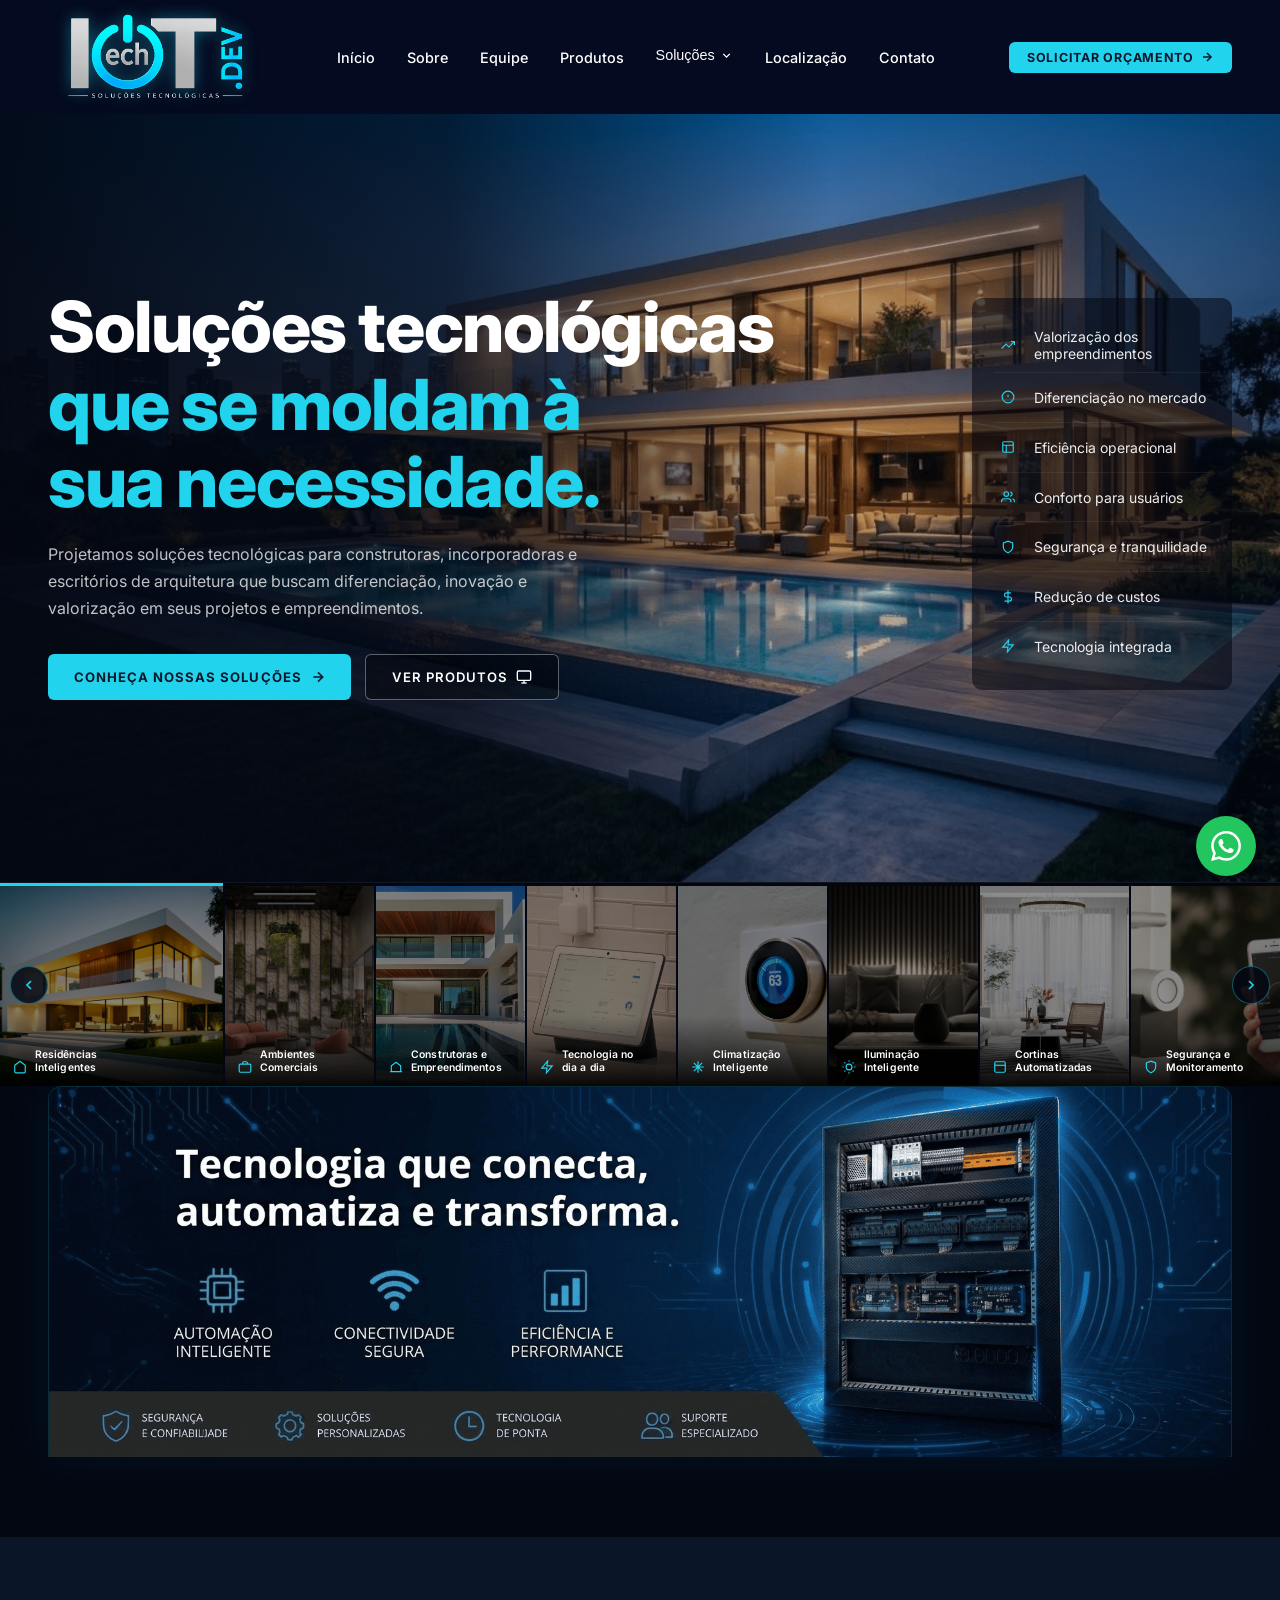
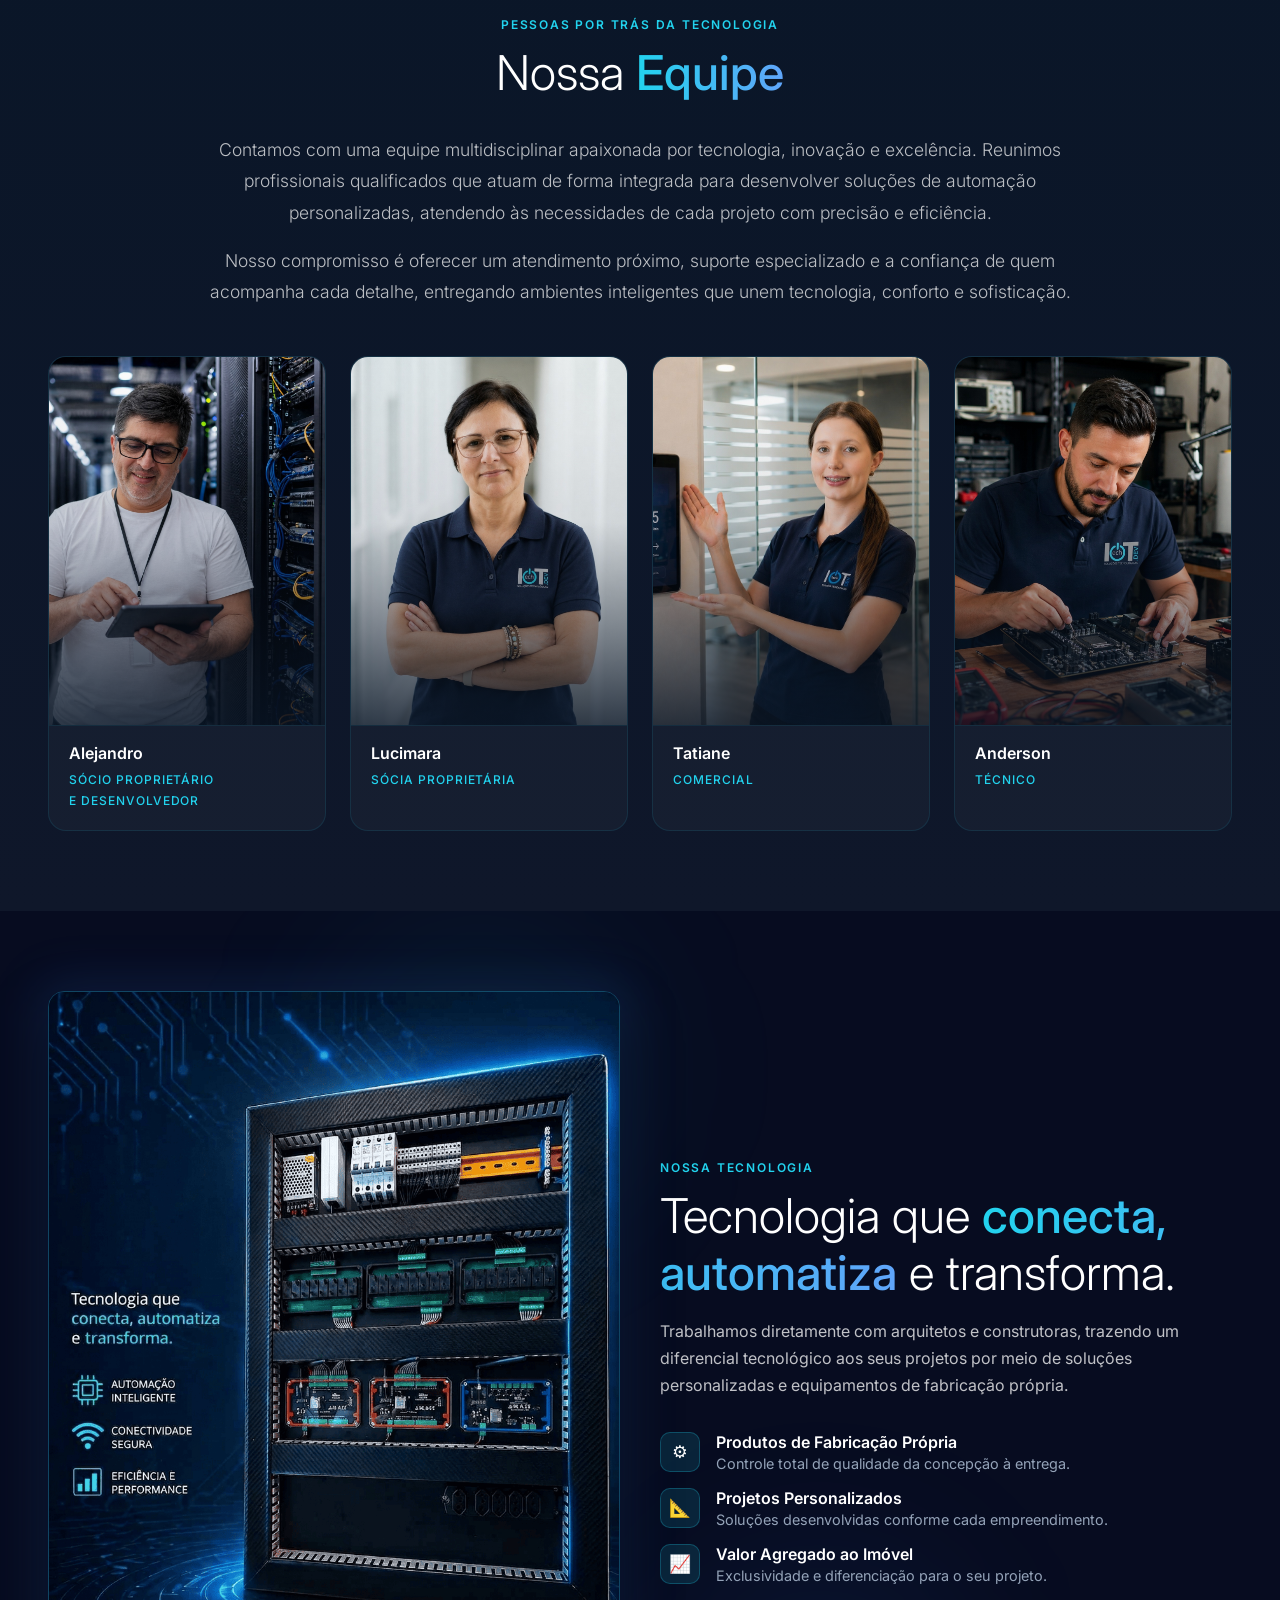
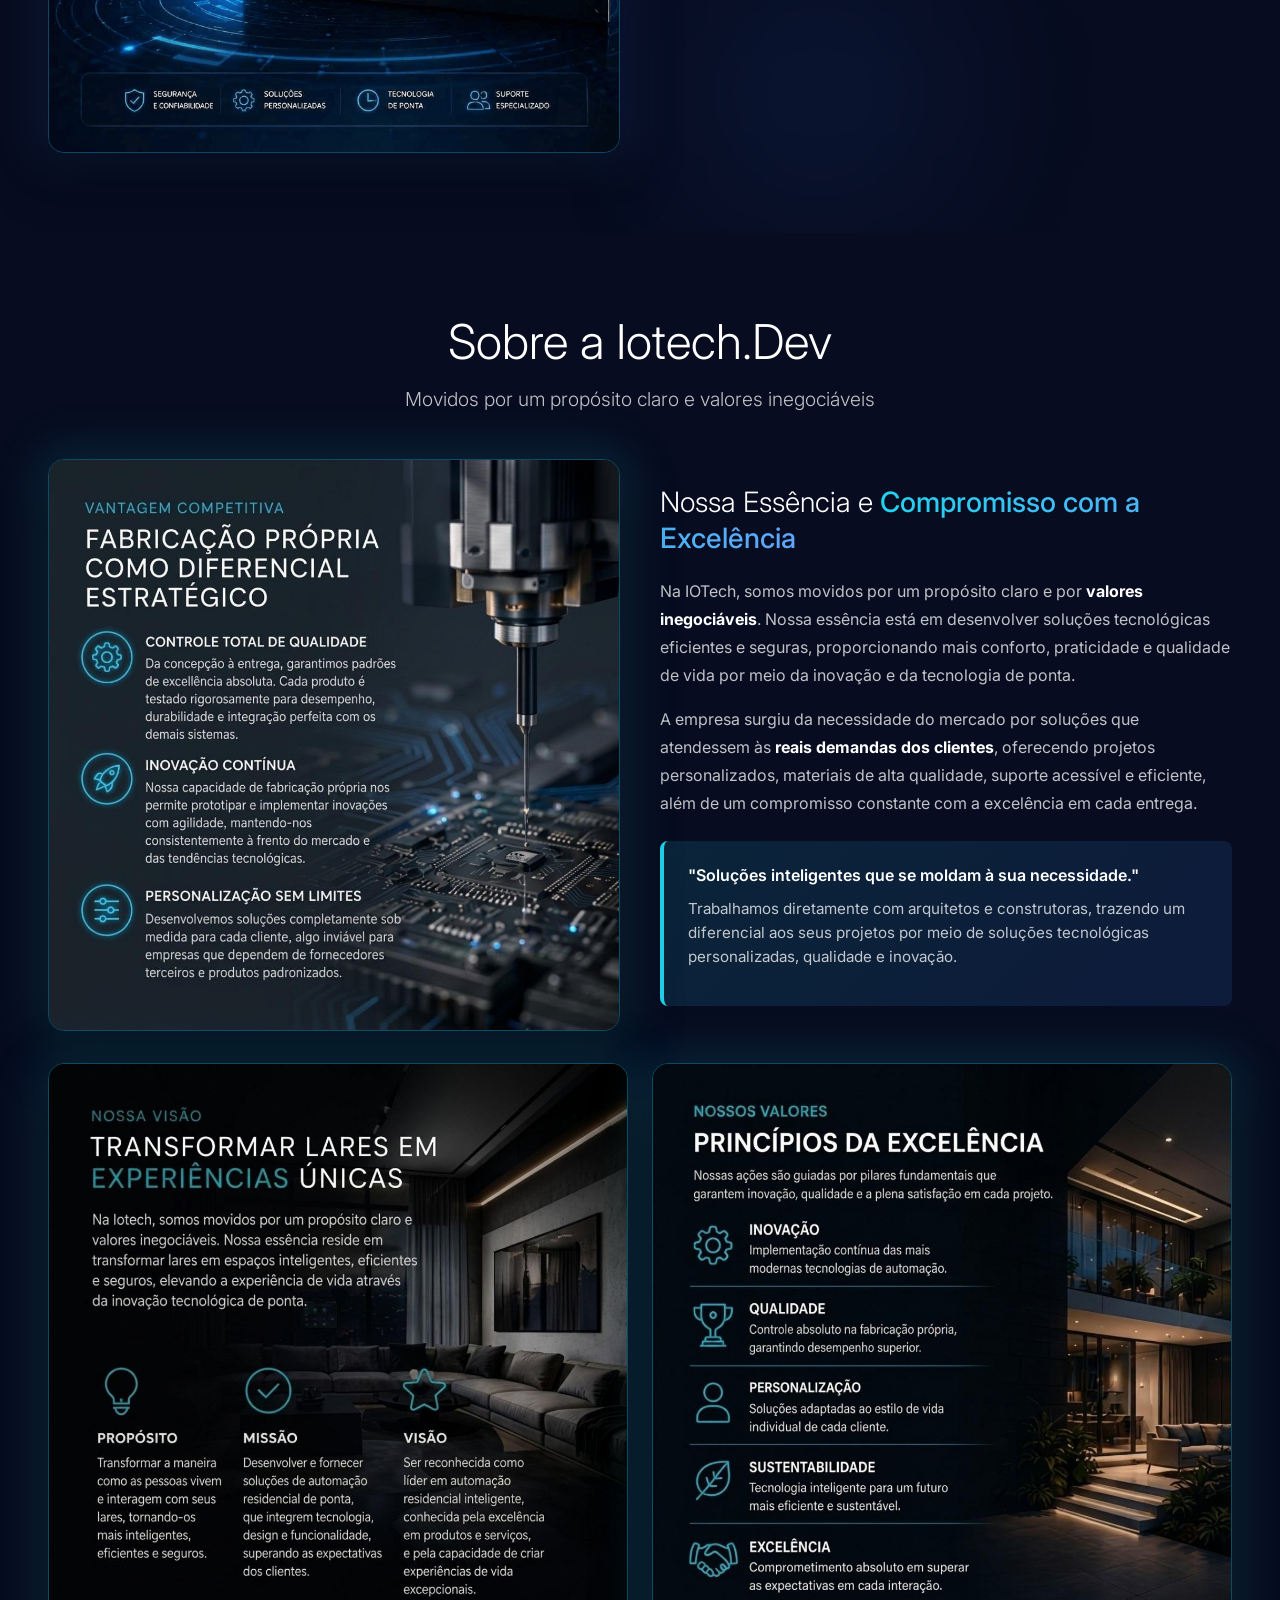
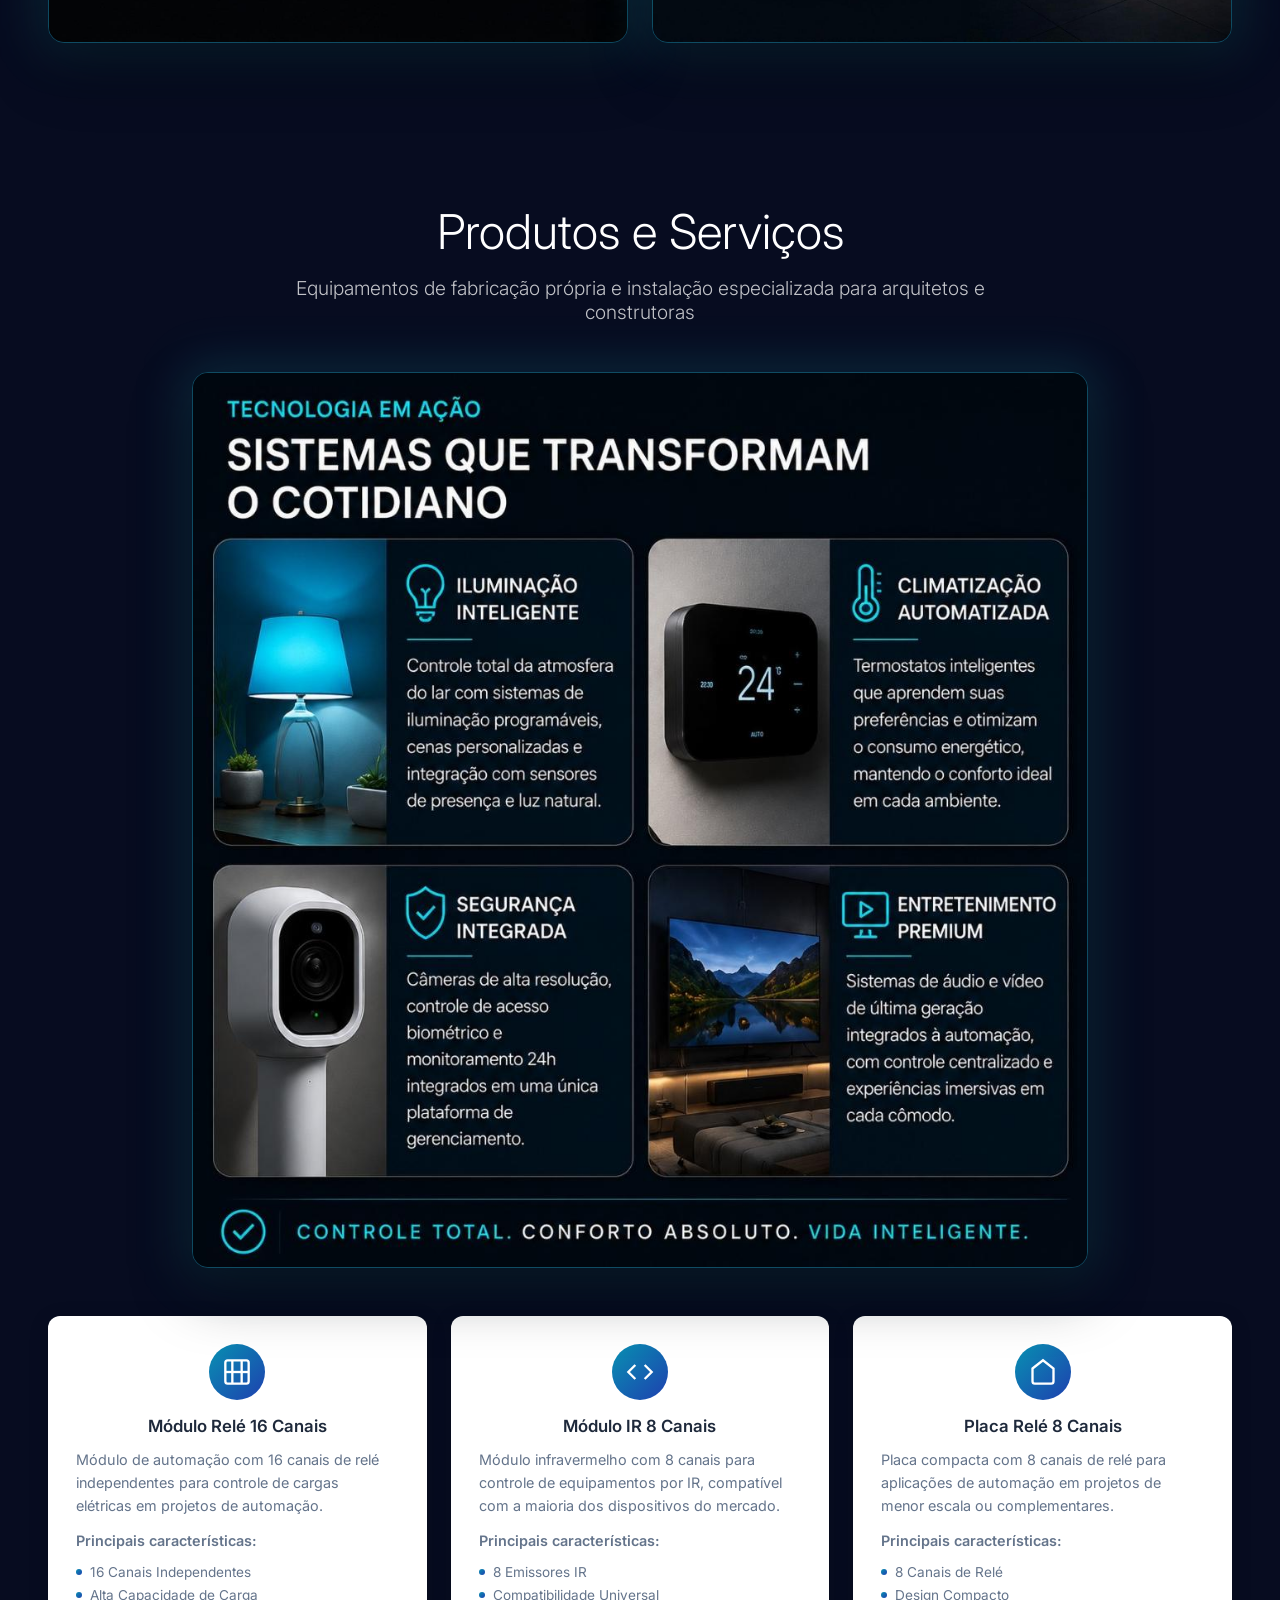
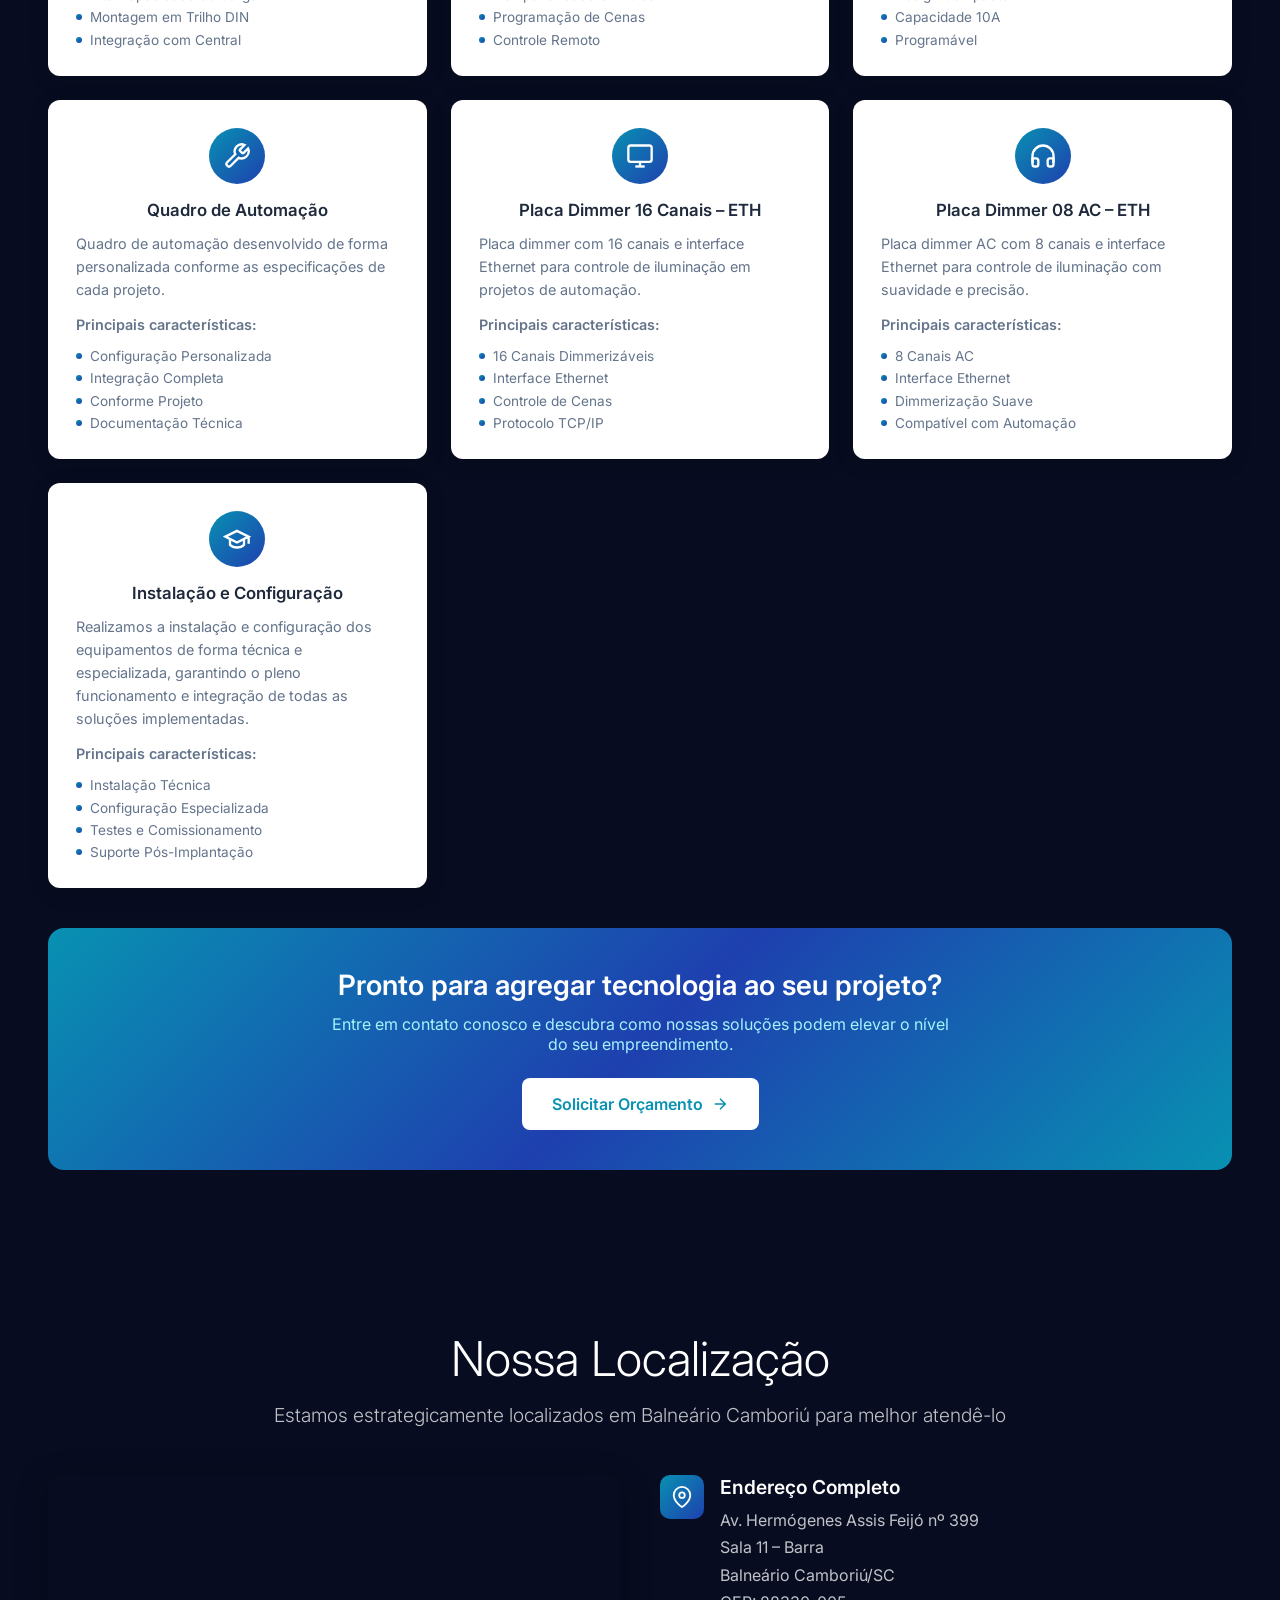
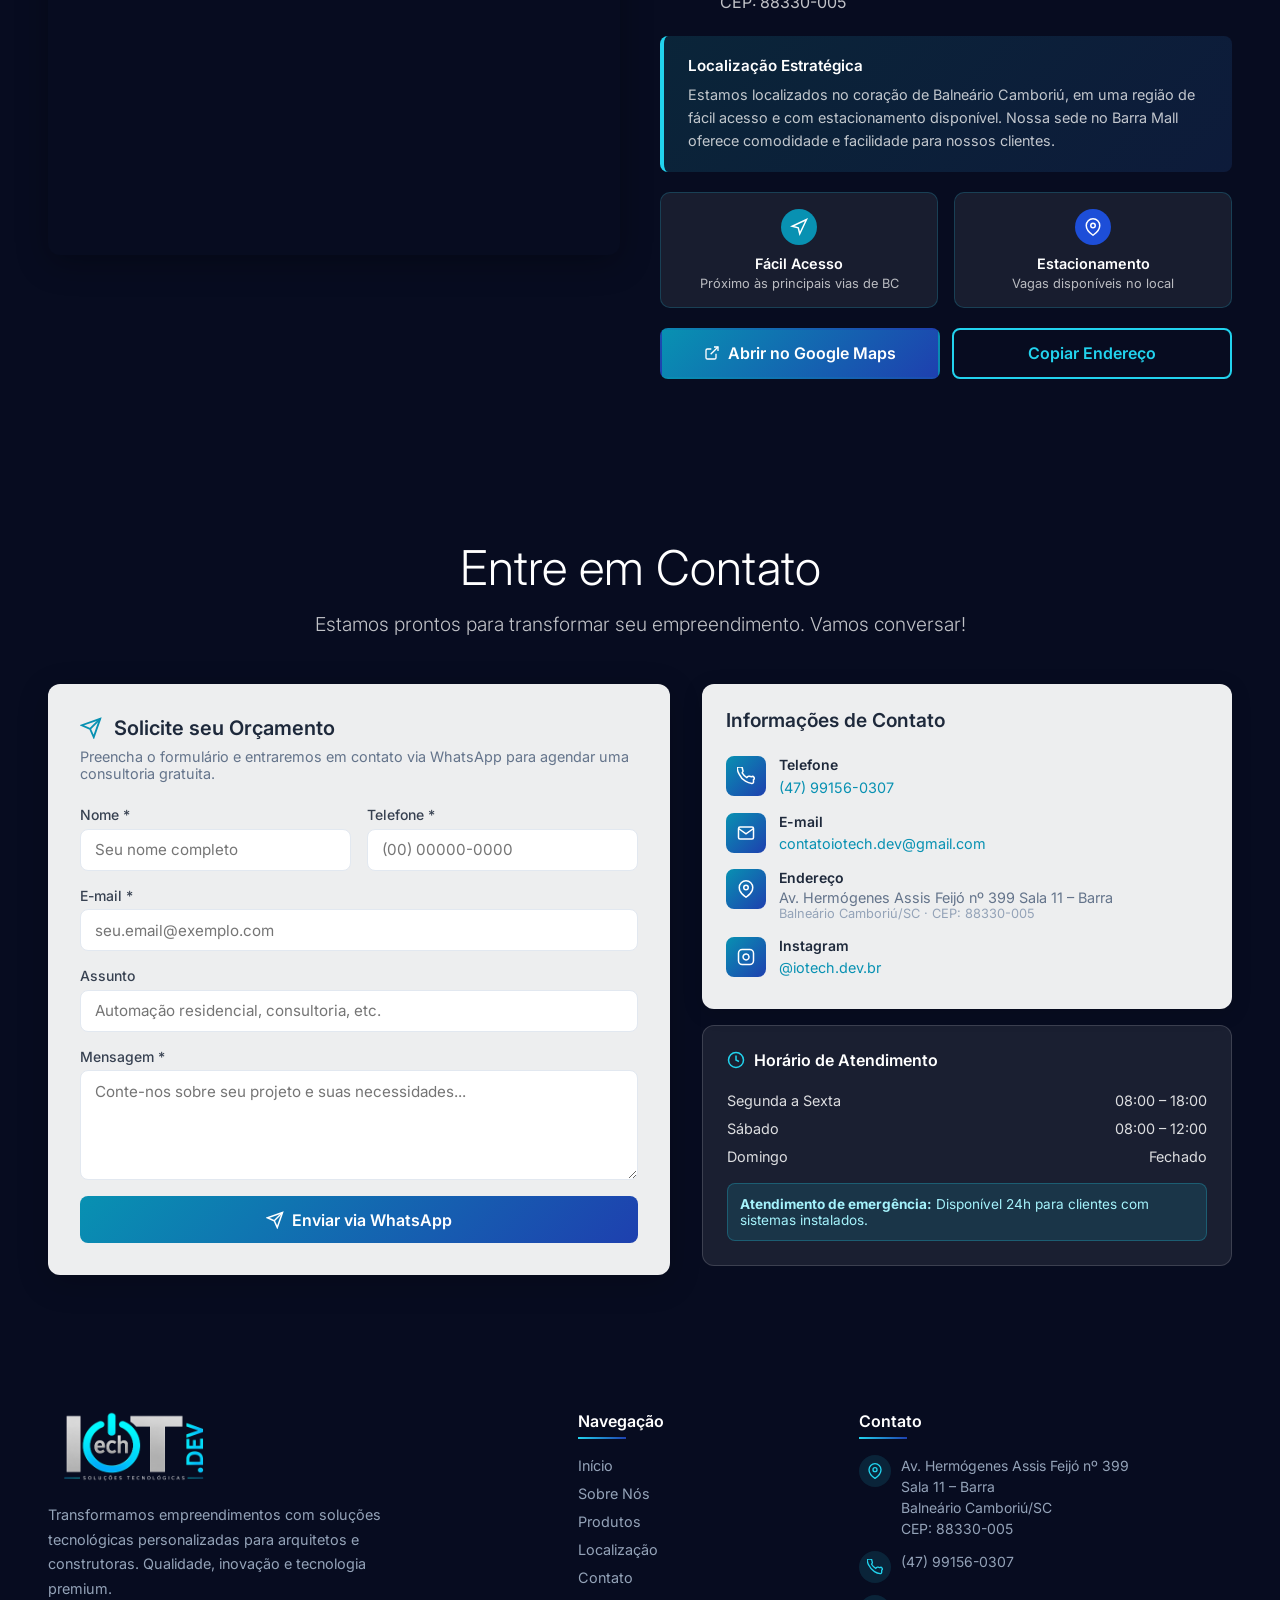
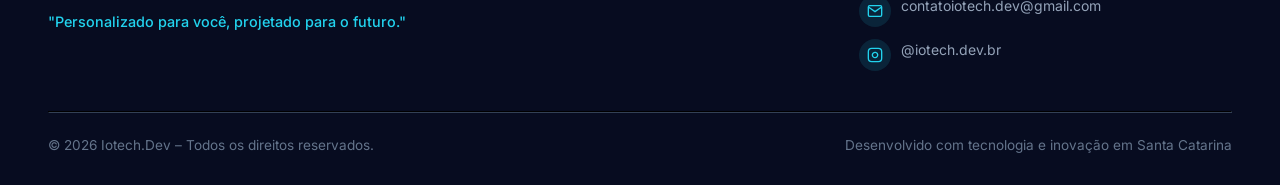
==== commit f281b70d: "Atualiza conteúdo do site" ====
--- a/index.html
+++ b/index.html
@@ -864,7 +864,7 @@
       min-height: 88vh;
       display: flex;
       align-items: center;
-      background-image: url('img/hero_bg.jpg');
+      background-image: url('img/hero_bg_new.png');
       background-size: cover;
       background-position: center center;
     }
@@ -915,7 +915,7 @@
     .hero-h1 .cyan { color: var(--cyan); display: block; }
 
     .hero-sub-text {
-      font-size: clamp(0.9rem, 1.4vw, 1.05rem);
+      font-size: clamp(0.85rem, 1.3vw, 1rem);
       color: rgba(255,255,255,0.75);
       line-height: 1.7;
       margin-bottom: 2rem;
@@ -1132,14 +1132,14 @@
 <header id="navbar">
   <div class="container">
     <div class="nav-inner">
-      <a href="#inicio" class="nav-logo" onclick="scrollTo('inicio');return false;">
+      <a href="#inicio" class="nav-logo" onclick="scrollToSection('inicio');return false;">
         <img src="img/logo.png" alt="Iotech.Dev" />
       </a>
 
       <ul class="nav-links">
-        <li><a href="#inicio" onclick="scrollTo('inicio');return false;">Início</a></li>
-        <li><a href="#sobre" onclick="scrollTo('sobre');return false;">Sobre</a></li>
-        <li><a href="#equipe" onclick="scrollTo('equipe');return false;">Equipe</a></li>
+        <li><a href="#inicio" onclick="scrollToSection('inicio');return false;">Início</a></li>
+        <li><a href="#sobre" onclick="scrollToSection('sobre');return false;">Sobre</a></li>
+        <li><a href="#equipe" onclick="scrollToSection('equipe');return false;">Equipe</a></li>
         <li><a href="produtos.html">Produtos</a></li>
         <li class="nav-dropdown-wrap" id="nav-solucoes">
           <button class="nav-dropdown-btn" onclick="toggleDropdown()" aria-haspopup="true">
@@ -1151,12 +1151,12 @@
             <a href="arquitetos.html">Arquitetos</a>
           </div>
         </li>
-        <li><a href="#localizacao" onclick="scrollTo('localizacao');return false;">Localização</a></li>
-        <li><a href="#contato" onclick="scrollTo('contato');return false;">Contato</a></li>
+        <li><a href="#localizacao" onclick="scrollToSection('localizacao');return false;">Localização</a></li>
+        <li><a href="#contato" onclick="scrollToSection('contato');return false;">Contato</a></li>
       </ul>
 
       <div class="nav-cta">
-        <a href="#contato" class="nav-btn-primary" onclick="scrollTo('contato');return false;">
+        <a href="#contato" class="nav-btn-primary" onclick="scrollToSection('contato');return false;">
           Solicitar Orçamento
           <svg width="14" height="14" fill="none" stroke="currentColor" stroke-width="2.5" viewBox="0 0 24 24"><path d="M5 12h14M12 5l7 7-7 7"/></svg>
         </a>
@@ -1177,9 +1177,9 @@
     <button id="close-menu" onclick="toggleMenu()" aria-label="Fechar menu">&times;</button>
   </div>
   <ul class="mobile-nav-links">
-    <li><a href="#inicio" onclick="scrollTo('inicio');toggleMenu();return false;">Início</a></li>
-    <li><a href="#sobre" onclick="scrollTo('sobre');toggleMenu();return false;">Sobre</a></li>
-    <li><a href="#equipe" onclick="scrollTo('equipe');toggleMenu();return false;">Equipe</a></li>
+    <li><a href="#inicio" onclick="scrollToSection('inicio');toggleMenu();return false;">Início</a></li>
+    <li><a href="#sobre" onclick="scrollToSection('sobre');toggleMenu();return false;">Sobre</a></li>
+    <li><a href="#equipe" onclick="scrollToSection('equipe');toggleMenu();return false;">Equipe</a></li>
     <li><a href="produtos.html">Produtos</a></li>
     <li>
       <div class="mobile-solutions-toggle" onclick="toggleMobileSolutions(this)">
@@ -1191,8 +1191,8 @@
         <a href="arquitetos.html" onclick="toggleMenu()">Arquitetos</a>
       </div>
     </li>
-    <li><a href="#localizacao" onclick="scrollTo('localizacao');toggleMenu();return false;">Localização</a></li>
-    <li><a href="#contato" onclick="scrollTo('contato');toggleMenu();return false;">Contato</a></li>
+    <li><a href="#localizacao" onclick="scrollToSection('localizacao');toggleMenu();return false;">Localização</a></li>
+    <li><a href="#contato" onclick="scrollToSection('contato');toggleMenu();return false;">Contato</a></li>
   </ul>
   <p class="mobile-footer-note">© 2025 Iotech.Dev – Todos os direitos reservados</p>
 </nav>
@@ -1209,12 +1209,12 @@
           <!-- Esquerda: título + desc + botões -->
           <div>
             <h1 class="hero-h1">
-              Soluções inteligentes
+              Soluções tecnológicas
               <span class="cyan">que se moldam à<br>sua necessidade.</span>
             </h1>
-            <p class="hero-sub-text">Automação, integração e controle para ambientes residenciais, comerciais e empreendimentos.</p>
+            <p class="hero-sub-text">Projetamos soluções tecnológicas para construtoras, incorporadoras e escritórios de arquitetura que buscam diferenciação, inovação e valorização em seus projetos e empreendimentos.</p>
             <div class="hero-btns">
-              <a href="#servicos" class="btn-hero-cyan" onclick="scrollTo('servicos');return false;">
+              <a href="#servicos" class="btn-hero-cyan" onclick="scrollToSection('servicos');return false;">
                 Conheça nossas soluções
                 <svg width="16" height="16" fill="none" stroke="currentColor" stroke-width="2.5" viewBox="0 0 24 24"><path d="M5 12h14M12 5l7 7-7 7"/></svg>
               </a>
@@ -1338,7 +1338,7 @@
 
   <!-- Banner produto -->
   <div class="hero-product-banner">
-    <img src="img/banner.png" alt="Controladores IoTech.Dev — Tecnologia que conecta, automatiza e transforma" />
+    <img src="img/banner_quadro.png" alt="Controladores IoTech.Dev — Tecnologia que conecta, automatiza e transforma" />
   </div>
 
 </section>
@@ -1414,7 +1414,7 @@
   <div class="container" style="position:relative;z-index:1;">
     <div class="two-col">
       <div class="img-card blue-glow">
-        <img src="img/quadro_02.jpg" alt="IoTech.Dev – Painel de Automação" loading="lazy" />
+        <img src="img/foto_quadro.png" alt="IoTech.Dev – Painel de Automação" loading="lazy" />
       </div>
 
       <div>
@@ -1817,11 +1817,11 @@
       <div>
         <h3 class="footer-col-title">Navegação</h3>
         <ul class="footer-nav">
-          <li><a href="#inicio" onclick="scrollTo('inicio');return false;">Início</a></li>
-          <li><a href="#sobre" onclick="scrollTo('sobre');return false;">Sobre Nós</a></li>
+          <li><a href="#inicio" onclick="scrollToSection('inicio');return false;">Início</a></li>
+          <li><a href="#sobre" onclick="scrollToSection('sobre');return false;">Sobre Nós</a></li>
           <li><a href="produtos.html">Produtos</a></li>
-          <li><a href="#localizacao" onclick="scrollTo('localizacao');return false;">Localização</a></li>
-          <li><a href="#contato" onclick="scrollTo('contato');return false;">Contato</a></li>
+          <li><a href="#localizacao" onclick="scrollToSection('localizacao');return false;">Localização</a></li>
+          <li><a href="#contato" onclick="scrollToSection('contato');return false;">Contato</a></li>
         </ul>
       </div>
 
@@ -1877,7 +1877,7 @@
 <script src="https://vaabpicspdbolvutnscp.supabase.co/functions/v1/get-footer-iframe"></script>
 
 <script>
-  function scrollTo(id) {
+  function scrollToSection(id) {
     const el = document.getElementById(id);
     if (el) el.scrollIntoView({ behavior: 'smooth' });
   }
